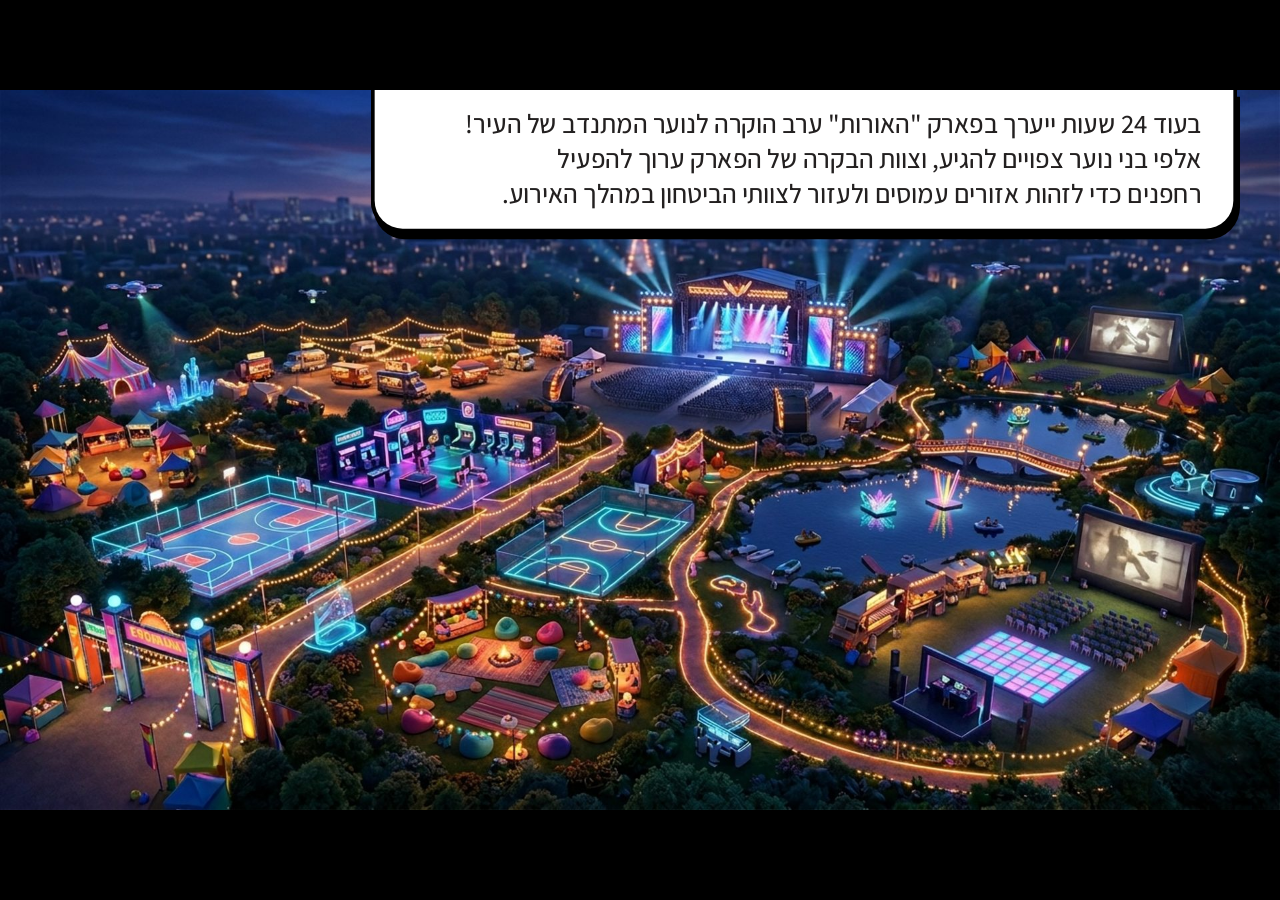
==== index.html @ cf097418 "SME round: white narration bubbles, answer toggle, partial feedback, screen 11 layout, videos, help " ====
<!DOCTYPE html>
<html lang="he" dir="rtl">
<head>
<meta charset="UTF-8">
<meta name="viewport" content="width=device-width, initial-scale=1.0">
<title>רחפנים בשירות הפארק</title>
<link rel="icon" href="data:,">
<link rel="stylesheet" href="styles.css">
<!-- Images used only as CSS backgrounds (buttons, panels) are not fetched
     until first painted. Preload the ones the first screens need here:
<link rel="preload" as="image" href="assets/images/ui-btn-next.png"> -->
</head>
<body>
<div id="app" role="main">

<!-- ===================================================================
     One <section> per screen, numbered 1..N with no gaps, written out in
     full here (the QA system counts the sections in this file).
     Attribute order matters to the translation tools: class first, then
     data-screen.
       data-sid    short ASCII name, stable when screens are renumbered
       data-type   opening | explain | video | tiles | hub | question | applet | finish
     Banner comment per screen: number, title, storyboard slides.
     =================================================================== -->

<!-- ================= SCREEN 1 — פתיחה: ערב הוקרה בפארק (שקף 2) ================= -->
<section class="screen active" data-screen="1" data-sid="intro" data-type="explain" data-arrow-delay="3" tabindex="-1">
  <img class="screen-bg" src="assets/images/intro-bg.jpg" alt="">
  <!-- The designer's lights layer, split by region (tools/split_intro_lights.py); each region has its own timing in styles.css. -->
  <img class="fx fx-lt fx-lt-sky" src="assets/images/intro-fx-sky.png" alt="">
  <img class="fx fx-lt fx-lt-stage" src="assets/images/intro-fx-stage.png" alt="">
  <img class="fx fx-lt fx-lt-screens" src="assets/images/intro-fx-screens.png" alt="">
  <img class="fx fx-lt fx-lt-cool" src="assets/images/intro-fx-cool.png" alt="">
  <img class="fx fx-lt fx-lt-pink" src="assets/images/intro-fx-pink.png" alt="">
  <img class="fx fx-lt fx-lt-warm1" src="assets/images/intro-fx-warm1.png" alt="">
  <img class="fx fx-lt fx-lt-warm2" src="assets/images/intro-fx-warm2.png" alt="">
  <img class="fx fx-lt fx-lt-warm3" src="assets/images/intro-fx-warm3.png" alt="">
  <div class="narration-banner"><p>בעוד 24 שעות ייערך בפארק "האורות" ערב הוקרה לנוער המתנדב של העיר!</p><p>אלפי בני נוער צפויים להגיע, וצוות הבקרה של הפארק ערוך להפעיל רחפנים כדי לזהות אזורים עמוסים ולעזור לצוותי הביטחון במהלך האירוע.</p></div>
  <button class="nav-btn nav-next hidden" type="button" aria-label="המשך"></button>
</section>

<!-- ================= SCREEN 2 — סרטון: טיסות מבחן (שקפים 3-8) ================= -->
<section class="screen" data-screen="2" data-sid="video-test" data-type="video" tabindex="-1">
  <div class="narration-banner"><p>לקראת פתיחת האירוע, ארז, מפיק האירוע, וליהי, קצינת הביטחון, בודקים כל רחפן בנפרד באמצעות סדרת טיסות מבחן.</p><p>אחר כך הם ישוו בין הרחפנים, כדי להתאים לכל מתחם בפארק את הרחפן המתאים לגודלו.</p></div>
  <img class="screen-bg" src="assets/images/video-test-poster.jpg" alt="">
  <div class="video-wrap">
    <video class="video-el" poster="assets/images/video-test-poster.jpg" playsinline preload="metadata" disablepictureinpicture controlslist="nodownload noremoteplayback nofullscreen noplaybackrate">
      <source src="assets/videos/video-test.mp4#t=0.001" type="video/mp4">
    </video>
    <!-- Captions: the producer's SRT (מקורות וידאו/RAHFAN_PARK_PART1_V2.srt), same text and times; the video is trimmed to end 1.6 s after the last line. -->
    <div class="vcap-src" data-clear-after="31.54" hidden>
      <span data-t="0.14" data-end="3.24">תגידי מה הסיכוי שהשנה נעבור את האירוע</span>
      <span data-t="3.24" data-end="5.6">בלי מיליון בדיקות לכל רחפן?</span>
      <span data-t="5.6" data-end="9.59">בערך כמו הסיכוי שנצא להפסקת קפה בזמן האירוע</span>
      <span data-t="9.59" data-end="12.48">הבנתי. אז בואי נתחיל מהראשון</span>
      <span data-t="12.48" data-end="15.14">מה אנחנו יודעים על הרחפן מדגם נץ?</span>
      <span data-t="15.14" data-end="17.36">הוצאנו אותו ל-5 טיסות מבחן</span>
      <span data-t="17.36" data-end="20.7">בכל טיסה בדקנו כמה תמונות הוא הספיק לצלם בזמן</span>
      <span data-t="20.7" data-end="24.34">הרחיפה שלו, בערך אותו זמן שידרש ממנו באירוע</span>
      <span data-t="24.34" data-end="26.78">מעולה. נתחיל לנתח את הנתונים</span>
      <span data-t="26.78" data-end="29.44">ובהמשך נשווה אותם לשאר הרחפנים כדי</span>
      <span data-t="29.44" data-end="31.54">להבין איפה כדאי לשבץ כל אחד</span>
    </div>
    <div class="video-caption hidden"><p></p></div>
    <button class="play-btn-big" type="button" aria-label="הפעלת הסרטון"></button>
  </div>
  <button class="nav-btn nav-prev" type="button" aria-label="חזרה"></button>
  <button class="nav-btn nav-next hidden" type="button" aria-label="המשך"></button>
</section>

<!-- ================= SCREEN 3 — שאלה 1: טווח וחציון, מיון והקלדה (שקפים 9-10) ================= -->
<section class="screen" data-screen="3" data-sid="q1" data-type="question" data-kind="input" data-weight="14.2857" data-step="1" tabindex="-1">
  <img class="screen-bg" src="assets/images/bg-question.jpg" alt="">
  <div class="q-overlay"></div>
  <div class="q-panel"></div>
  <button class="help-btn" type="button" data-popup="help-q1">עזרה</button>
  <div class="popup-src" id="help-q1" hidden>
    <p>לחישוב הטווח, חסרו את הנתון הקטן ביותר מהנתון הגדול ביותר, ואז חפשו את המספר שנמצא בדיוק באמצע, לקבלת החציון.</p>
  </div>
  <div class="q-card">
    <div class="applet-frame q-applet"><iframe src="assets/app/q1-sort.html?v=2" title="יישומון: סידור מספרי התמונות מהקטן לגדול" scrolling="no"></iframe></div>
    <div class="q-text">
      <p class="q-body">1. ליהי וארז רוצים לחשב את החציון ואת הטווח של התמונות, כדי להבין מהן היכולות של הרחפן מדגם "נץ".</p>
      <p class="q-body">ביומן הטיסות מופיע מספר התמונות שהוא צילם בכל טיסה.</p>
      <p class="q-instruction">גררו את הנתונים מהקטן לגדול, והקלידו את הטווח ואת החציון.</p>
      <p class="q-fill">הטווח של מספר התמונות: <span class="q-input" data-answer="30" data-match="value"><input class="q-in" inputmode="numeric" aria-label="הטווח של מספר התמונות"></span></p>
      <p class="q-fill">החציון של מספר התמונות: <span class="q-input" data-answer="125" data-match="value"><input class="q-in" inputmode="numeric" aria-label="החציון של מספר התמונות"></span></p>
    </div>
  </div>
  <button class="btn-check" type="button" disabled>צדקתי?</button>
  <div class="fb-src" hidden>
    <div data-fb="retry"><p class="fb-t">זו אינה התשובה, נסו שוב.</p><p>תוכלו ללחוץ על כפתור העזרה כדי לקבל רמז.</p></div>
    <div data-fb="correct"><p class="fb-t">צדקת!</p>
      <p>אחרי שנסדר את הנתונים מהקטן לגדול, נקבל את הסדרה:</p>
      <p>110, 120, 125, 130, 140.</p>
      <p>הטווח הוא ההפרש בין הנתון הגדול ביותר לנתון הקטן ביותר.</p>
      <p>לכן: <span class="eq">140 - 110 = 30</span></p>
      <p>החציון הוא הנתון שנמצא בדיוק באמצע הסדרה, ולכן הוא: 125.</p></div>
    <div data-fb="wrong2"><p class="fb-t">זו טעות</p>
      <p>אחרי שנסדר את הנתונים מהקטן לגדול, נקבל את הסדרה:</p>
      <p>110, 120, 125, 130, 140.</p>
      <p>הטווח הוא ההפרש בין הנתון הגדול ביותר לנתון הקטן ביותר.</p>
      <p>לכן: <span class="eq">140 - 110 = 30</span></p>
      <p>החציון הוא הנתון שנמצא בדיוק באמצע הסדרה, ולכן הוא: 125.</p></div>
    <div data-fb="partial"><p class="fb-t">נכון חלקית</p>
      <p>אחרי שנסדר את הנתונים מהקטן לגדול, נקבל את הסדרה:</p>
      <p>110, 120, 125, 130, 140.</p>
      <p>הטווח הוא ההפרש בין הנתון הגדול ביותר לנתון הקטן ביותר.</p>
      <p>לכן: <span class="eq">140 - 110 = 30</span></p>
      <p>החציון הוא הנתון שנמצא בדיוק באמצע הסדרה, ולכן הוא: 125.</p></div>
  </div>
  <button class="nav-btn nav-prev" type="button" aria-label="חזרה"></button>
  <button class="nav-btn nav-next hidden" type="button" aria-label="המשך"></button>
</section>

<!-- ================= SCREEN 4 — סרטון: טעות בהקלדה (שקפים 11-14) ================= -->
<section class="screen" data-screen="4" data-sid="video-typo" data-type="video" tabindex="-1">
  <img class="screen-bg" src="assets/images/video-typo-poster.jpg" alt="">
  <div class="video-wrap">
    <video class="video-el" poster="assets/images/video-typo-poster.jpg" playsinline preload="metadata" disablepictureinpicture controlslist="nodownload noremoteplayback nofullscreen noplaybackrate">
      <source src="assets/videos/video-typo.mp4#t=0.001" type="video/mp4">
    </video>
    <!-- Captions: the producer's SRT (מקורות וידאו/RAHFAN_PARK_PART2_V2.srt), same text and times; the video is trimmed to end 1.6 s after the last line. -->
    <div class="vcap-src" data-clear-after="22.55" hidden>
      <span data-t="1.58" data-end="3.52">אופס</span>
      <span data-t="5.35" data-end="6.09">מה קרה?</span>
      <span data-t="6.09" data-end="8.45">עברתי שוב על היומן של טיסות המבחן</span>
      <span data-t="8.45" data-end="9.99">וגיליתי טעות בהקלדה</span>
      <span data-t="9.99" data-end="12.85">בטיסה אחת נרשמו 120 תמונות</span>
      <span data-t="12.85" data-end="16.79">אבל בפועל הרחפן צילם 145 תמונות</span>
      <span data-t="16.79" data-end="18.41">זה דווקא נתון משמח</span>
      <span data-t="18.41" data-end="20.51">אבל כדי לקבל החלטות נכונות</span>
      <span data-t="20.51" data-end="22.55">חייבים לעבוד עם נתונים מדויקים</span>
    </div>
    <div class="video-caption hidden"><p></p></div>
    <button class="play-btn-big" type="button" aria-label="הפעלת הסרטון"></button>
  </div>
  <button class="nav-btn nav-prev" type="button" aria-label="חזרה"></button>
  <button class="nav-btn nav-next hidden" type="button" aria-label="המשך"></button>
</section>

<!-- ================= SCREEN 5 — שאלה 2: האם סדר הנתונים השתנה (שקפים 15-16) ================= -->
<section class="screen" data-screen="5" data-sid="q2" data-type="question" data-kind="single" data-weight="14.2857" data-step="2" tabindex="-1">
  <img class="screen-bg" src="assets/images/bg-question.jpg" alt="">
  <div class="q-overlay"></div>
  <div class="q-panel"></div>
  <button class="help-btn" type="button" data-popup="help-q2">עזרה</button>
  <div class="popup-src" id="help-q2" hidden>
    <p>האם החלפת 120 ב-145 משנה את סדר הנתונים?</p>
  </div>
  <div class="q-card">
    <img class="q-figure" src="assets/images/q2-log.png" alt="יומן הטיסות לאחר התיקון: הנתון 120 סומן כטעות והוחלף ב-145. שאר הנתונים: 110, 125, 130, 140.">
    <div class="q-text">
      <p class="q-body">2. אחרי שהטעות תוקנה, ליהי וארז הגיעו להשערה:</p>
      <p class="q-body">"תיקון מספר התמונות מ-120 ל-145 אמנם הגדיל את ממוצע התמונות שהרחפן צילם, אבל הוא כנראה לא השפיע על החציון, כי זה בסך הכול שינוי של נתון אחד מתוך חמישה".</p>
      <p class="q-instruction">איזו מהטענות הבאות היא הנכונה ביותר?</p>
      <div class="q-answers" role="radiogroup" aria-label="אפשרויות תשובה">
        <div class="q-opt" data-id="1" role="radio" tabindex="0" aria-checked="false"><span class="q-mark"></span>הם צודקים - מספר הטיסות אי-זוגי (5), ולכן הנתון האמצעי נשאר באותו מיקום.</div>
        <div class="q-opt" data-id="2" role="radio" tabindex="0" aria-checked="false"><span class="q-mark"></span>הם טועים - שינוי של נתון אחד תמיד משנה את החציון.</div>
        <div class="q-opt" data-id="3" data-correct role="radio" tabindex="0" aria-checked="false"><span class="q-mark"></span>הם טועים – התיקון ל-145 שינה את סדר הנתונים, ולכן החציון השתנה מ-125 ל-130.</div>
        <div class="q-opt" data-id="4" role="radio" tabindex="0" aria-checked="false"><span class="q-mark"></span>הם צודקים - גם 120 וגם 145 גדולים מ-110, ולכן סדר הנתונים לא השתנה.</div>
      </div>
    </div>
  </div>
  <button class="btn-check" type="button" disabled>צדקתי?</button>
  <div class="fb-src" hidden>
    <div data-fb="retry"><p class="fb-t">זו אינה התשובה, נסו שוב.</p><p>תוכלו ללחוץ על כפתור העזרה כדי לקבל רמז.</p></div>
    <div data-fb="correct"><p class="fb-t">צדקת!</p>
      <p>החציון נקבע לפי סדר הנתונים.</p>
      <p>כלומר, כשהנתון 120 תוקן ל-145, סדר המספרים השתנה, ולכן גם החציון השתנה מ-125 ל-130.</p></div>
    <div data-fb="wrong2"><p class="fb-t">זו טעות</p>
      <p>החציון נקבע לפי סדר הנתונים.</p>
      <p>כלומר, כשהנתון 120 תוקן ל-145, סדר המספרים השתנה, ולכן גם החציון השתנה מ-125 ל-130.</p></div>
  </div>
  <button class="nav-btn nav-prev" type="button" aria-label="חזרה"></button>
  <button class="nav-btn nav-next hidden" type="button" aria-label="המשך"></button>
</section>

<!-- ================= SCREEN 6 — שאלה 3: ממוצע וחציון שווים (שקפים 17-18) ================= -->
<section class="screen" data-screen="6" data-sid="q3" data-type="question" data-kind="single" data-weight="14.2857" data-step="3" tabindex="-1">
  <img class="screen-bg" src="assets/images/bg-question.jpg" alt="">
  <div class="q-overlay"></div>
  <div class="q-panel"></div>
  <button class="help-btn" type="button" data-popup="help-q3">עזרה</button>
  <div class="popup-src" id="help-q3" hidden>
    <p>מהו המספר שנמצא באמצע הסדרה? ומה מתקבל כשנחלק את סכום כל הנתונים ב-5?</p>
  </div>
  <div class="q-card">
    <div class="applet-frame q-applet"><iframe src="assets/app/q3-sort.html?v=2" title="יישומון: סידור מספרי התמונות מהקטן לגדול, אחרי התיקון" scrolling="no"></iframe></div>
    <div class="q-text">
      <p class="q-body">3. ארז העלה מחשבה מעניינת:</p>
      <p class="q-body">"נראה לי שבסדרת הנתונים המתוקנת, הממוצע והחציון שווים זה לזה!".</p>
      <p class="q-instruction">תיקון הטעות שינה את הנתונים.</p>
      <p class="q-instruction">סדרו אותם מחדש ביומן הטיסות, ואז קבעו האם הטענה נכונה.</p>
      <div class="q-answers" role="radiogroup" aria-label="אפשרויות תשובה">
        <div class="q-opt" data-id="1" data-correct role="radio" tabindex="0" aria-checked="false"><span class="q-mark"></span>נכונה</div>
        <div class="q-opt" data-id="2" role="radio" tabindex="0" aria-checked="false"><span class="q-mark"></span>לא נכונה</div>
        <div class="q-opt" data-id="3" role="radio" tabindex="0" aria-checked="false"><span class="q-mark"></span>לא ניתן לדעת</div>
      </div>
    </div>
  </div>
  <button class="btn-check" type="button" disabled>צדקתי?</button>
  <div class="fb-src" hidden>
    <div data-fb="retry"><p class="fb-t">זו אינה התשובה, נסו שוב.</p><p>תוכלו ללחוץ על כפתור העזרה כדי לקבל רמז.</p></div>
    <div data-fb="correct"><p class="fb-t">צדקת!</p>
      <p>סדרת הנתונים המתוקנת היא:</p>
      <p>110, 125, 130, 140, 145.</p>
      <p>לכן החציון הוא 130, וגם הממוצע הוא 130:</p>
      <p class="eq-line"><span class="eq">110 + 125 + 130 + 140 + 145 = 650</span></p>
      <p class="eq-line"><span class="eq">650 ÷ 5 = 130</span></p>
      <p>במקרה הזה שני המדדים שווים, ולכן ארז צודק.</p></div>
    <div data-fb="wrong2"><p class="fb-t">זו טעות</p>
      <p>סדרת הנתונים המתוקנת היא:</p>
      <p>110, 125, 130, 140, 145.</p>
      <p>לכן החציון הוא 130, וגם הממוצע הוא 130:</p>
      <p class="eq-line"><span class="eq">110 + 125 + 130 + 140 + 145 = 650</span></p>
      <p class="eq-line"><span class="eq">650 ÷ 5 = 130</span></p>
      <p>במקרה הזה שני המדדים שווים, ולכן ארז צודק.</p></div>
  </div>
  <button class="nav-btn nav-prev" type="button" aria-label="חזרה"></button>
  <button class="nav-btn nav-next hidden" type="button" aria-label="המשך"></button>
</section>

<!-- ================= SCREEN 7 — טיסת מבחן נוספת (שקף 19) ================= -->
<section class="screen" data-screen="7" data-sid="next-test" data-type="explain" tabindex="-1">
  <img class="screen-bg" src="assets/images/next-test-bg.jpg" alt="">
  <div class="narration-banner"><p>המתחם הגדול ביותר בפארק דורש ביצועים גבוהים במיוחד.</p><p>לכן ארז וליהי החליטו לערוך ל"נץ" טיסת מבחן נוספת ולבדוק אם יוכל לעמוד במשימה.</p></div>
  <button class="nav-btn nav-prev" type="button" aria-label="חזרה"></button>
  <button class="nav-btn nav-next hidden" type="button" aria-label="המשך"></button>
</section>

<!-- ================= SCREEN 8 — שאלה 4: הוספת נתון השווה לממוצע (שקפים 20-21) ================= -->
<section class="screen" data-screen="8" data-sid="q4" data-type="question" data-kind="single" data-weight="14.2857" data-step="4" tabindex="-1">
  <img class="screen-bg" src="assets/images/bg-question.jpg" alt="">
  <div class="q-overlay"></div>
  <div class="q-panel"></div>
  <button class="help-btn" type="button" data-popup="help-q4">עזרה</button>
  <div class="popup-src" id="help-q4" hidden>
    <p>האם הוספת מספר ששווה בדיוק לממוצע יכולה למשוך את הממוצע למעלה או למטה?</p>
  </div>
  <div class="q-card">
    <img class="q-figure" src="assets/images/q4-lihi.png" alt="">
    <div class="q-text">
      <p class="q-body">4. בחמש טיסות המבחן, הרחפן מדגם "נץ" צילם 110, 125, 130, 140 ו-145 תמונות, והממוצע שלהן הוא 130.</p>
      <p class="q-body">ליהי חשבה לעצמה:</p>
      <p class="q-body">"אם בטיסת המבחן השישית מספר התמונות יהיה זהה לממוצע, אז הממוצע של מספר התמונות ב-6 הטיסות ישתנה."</p>
      <p class="q-instruction">האם המחשבה של ליהי נכונה או לא נכונה?</p>
      <div class="q-answers" role="radiogroup" aria-label="אפשרויות תשובה">
        <div class="q-opt" data-id="1" role="radio" tabindex="0" aria-checked="false"><span class="q-mark"></span>נכונה</div>
        <div class="q-opt" data-id="2" data-correct role="radio" tabindex="0" aria-checked="false"><span class="q-mark"></span>לא נכונה</div>
        <div class="q-opt" data-id="3" role="radio" tabindex="0" aria-checked="false"><span class="q-mark"></span>לא ניתן לדעת</div>
      </div>
    </div>
  </div>
  <button class="btn-check" type="button" disabled>צדקתי?</button>
  <div class="fb-src" hidden>
    <div data-fb="retry"><p class="fb-t">זו אינה התשובה, נסו שוב.</p><p>תוכלו ללחוץ על כפתור העזרה כדי לקבל רמז.</p></div>
    <div data-fb="correct"><p class="fb-t">צדקת!</p>
      <p>הוספת נתון ששווה לממוצע לא משנה את הממוצע.</p>
      <p>לכן ליהי טועה.</p></div>
    <div data-fb="wrong2"><p class="fb-t">זו טעות</p>
      <p>הוספת נתון ששווה לממוצע לא משנה את הממוצע.</p>
      <p>לכן ליהי טועה.</p></div>
  </div>
  <button class="nav-btn nav-prev" type="button" aria-label="חזרה"></button>
  <button class="nav-btn nav-next hidden" type="button" aria-label="המשך"></button>
</section>

<!-- ================= SCREEN 9 — שאלה 5: חישוב הנתון החסר (שקפים 22-23) ================= -->
<section class="screen" data-screen="9" data-sid="q5" data-type="question" data-kind="input" data-weight="14.2857" data-step="5" tabindex="-1">
  <img class="screen-bg" src="assets/images/bg-question.jpg" alt="">
  <div class="q-overlay"></div>
  <div class="q-panel"></div>
  <button class="help-btn" type="button" data-popup="help-q5">עזרה</button>
  <div class="popup-src" id="help-q5" hidden>
    <p>התחילו בחישוב מספר התמונות הכולל של 6 הטיסות <span class="eq">(132 ⋅ 6)</span>, ולאחר מכן חשבו כמה תמונות צולמו ב-5 הטיסות הראשונות.</p>
  </div>
  <div class="q-card">
    <img class="q-figure" src="assets/images/q5-drone.png" alt="">
    <div class="q-text">
      <p class="q-body">5. ארז וליהי קבעו שכדי לעמוד במשימה, הממוצע של 6 טיסות המבחן של הרחפן צריך להיות 132 תמונות.</p>
      <p class="q-body">ב-5 טיסות המבחן הראשונות הרחפן צילם 110, 125, 130, 140 ו-145 תמונות.</p>
      <p class="q-instruction">הקלידו כמה תמונות הרחפן צריך לצלם בטיסת המבחן השישית:</p>
      <p class="q-fill"><span class="q-input" data-answer="142" data-match="value"><input class="q-in" inputmode="numeric" aria-label="מספר התמונות בטיסת המבחן השישית"></span> תמונות.</p>
    </div>
  </div>
  <button class="btn-check" type="button" disabled>צדקתי?</button>
  <div class="fb-src" hidden>
    <div data-fb="retry"><p class="fb-t">זו אינה התשובה, נסו שוב.</p><p>תוכלו ללחוץ על כפתור העזרה כדי לקבל רמז.</p></div>
    <div data-fb="correct"><p class="fb-t">צדקת!</p>
      <p>ב-5 הטיסות הראשונות צולמו 650 תמונות.</p>
      <p>נסמן ב-x את מספר התמונות בטיסה השישית, ונקבל:</p>
      <p class="eq-line"><span class="eq"><span class="frac"><span>650+x</span><span>6</span></span> = 132 / ·6</span></p>
      <p class="eq-line"><span class="eq">650 + x = 792 / -650</span></p>
      <p class="eq-line"><span class="eq">x = 142</span></p>
      <p>כלומר, בטיסה השישית הרחפן צריך לצלם 142 תמונות.</p></div>
    <div data-fb="wrong2"><p class="fb-t">זו טעות</p>
      <p>ב-5 הטיסות הראשונות צולמו 650 תמונות.</p>
      <p>נסמן ב-x את מספר התמונות בטיסה השישית, ונקבל:</p>
      <p class="eq-line"><span class="eq"><span class="frac"><span>650+x</span><span>6</span></span> = 132 / ·6</span></p>
      <p class="eq-line"><span class="eq">650 + x = 792 / -650</span></p>
      <p class="eq-line"><span class="eq">x = 142</span></p>
      <p>כלומר, בטיסה השישית הרחפן צריך לצלם 142 תמונות.</p></div>
  </div>
  <button class="nav-btn nav-prev" type="button" aria-label="חזרה"></button>
  <button class="nav-btn nav-next hidden" type="button" aria-label="המשך"></button>
</section>

<!-- ================= SCREEN 10 — תוצאת טיסת המבחן השישית (שקף 24) ================= -->
<section class="screen" data-screen="10" data-sid="test-six" data-type="explain" tabindex="-1">
  <img class="screen-bg" src="assets/images/test-six-bg.jpg" alt="">
  <div class="fx fx-viewclip" aria-hidden="true">
    <!-- the drone's camera view: a generated, seamlessly looping, silent clip (tools/make_loop_clip.py); plays on entry (HOOKS['test-six']) -->
    <video class="fx fx-view" muted loop playsinline preload="auto" disablepictureinpicture poster="assets/images/test-six-clip-poster.jpg" src="assets/videos/test-six-drone.mp4"></video>
  </div>
  <img class="fx fx-hud" src="assets/images/test-six-hud.png" alt="">
  <div class="narration-banner"><p>ארז וליהי השלימו את טיסת המבחן השישית של הרחפן מדגם "נץ".</p><p>אבל בטיסה הזו הוא צילם רק 130 תמונות.</p><p>כלומר, הוא לא עמד במשימה של צילום 142 התמונות הנדרשות לממוצע.</p></div>
  <button class="nav-btn nav-prev" type="button" aria-label="חזרה"></button>
  <button class="nav-btn nav-next hidden" type="button" aria-label="המשך"></button>
</section>

<!-- ================= SCREEN 11 — שאלה 6: השפעת טיסה שביעית על המדדים (שקפים 25-26) ================= -->
<section class="screen" data-screen="11" data-sid="q6" data-type="question" data-kind="dnd" data-weight="14.2857" data-step="6" data-dnd-final="compare" data-dnd-stack tabindex="-1">
  <img class="screen-bg" src="assets/images/bg-question.jpg" alt="">
  <div class="q-overlay"></div>
  <div class="q-panel"></div>
  <button class="help-btn" type="button" data-popup="help-q6">עזרה</button>
  <div class="popup-src" id="help-q6" hidden>
    <p>איזה מדד מושפע מהגודל של כל מספר בסדרה?</p>
  </div>
  <div class="q-card">
    <div class="q-text">
      <p class="q-body">6. ארז וליהי החליטו לשדרג את הרחפן בסוללה חדשה, בתקווה שישפר את הביצועים שלו.</p>
      <p class="q-body">כדי לבדוק את השדרוג, הם ביצעו טיסת מבחן שביעית.</p>
      <p class="q-body">במהלך הטיסה התרחשה תקלה, והרחפן צילם פחות מ 15 תמונות!</p>
      <p class="q-body">נזכיר שב-6 הטיסות הקודמות הרחפן צילם 110, 125, 130, 130, 140 ו-145 תמונות.</p>
      <p class="q-instruction">עזרו לארז וליהי להבין את השפעת הטיסה השביעית על המדדים.</p>
      <p class="q-instruction">גררו לכל מדד את התיאור המתאים:</p>
    </div>
    <div class="q-rows">
      <p class="metric-row">השכיח <span class="dnd-slot" data-accept="eq1 eq2 eq3 eq4" role="button" tabindex="0" aria-label="השכיח"></span></p>
      <p class="metric-row">הממוצע <span class="dnd-slot" data-accept="dn1 dn2 dn3 dn4" role="button" tabindex="0" aria-label="הממוצע"></span></p>
      <p class="metric-row">החציון <span class="dnd-slot" data-accept="eq1 eq2 eq3 eq4" role="button" tabindex="0" aria-label="החציון"></span></p>
      <p class="metric-row">הטווח <span class="dnd-slot" data-accept="up1 up2 up3 up4" role="button" tabindex="0" aria-label="הטווח"></span></p>
    </div>
    <!-- An endless stack of each card (storyboard note, slide 25): four copies of each, so any card can go to any row. -->
    <div class="dnd-bank" aria-label="כרטיסיות">
      <button class="dnd-chip" type="button" data-chip="up1" data-order="1">גדל</button>
      <button class="dnd-chip" type="button" data-chip="up2" data-order="2">גדל</button>
      <button class="dnd-chip" type="button" data-chip="up3" data-order="3">גדל</button>
      <button class="dnd-chip" type="button" data-chip="up4" data-order="4">גדל</button>
      <button class="dnd-chip" type="button" data-chip="dn1" data-order="5">קטן</button>
      <button class="dnd-chip" type="button" data-chip="dn2" data-order="6">קטן</button>
      <button class="dnd-chip" type="button" data-chip="dn3" data-order="7">קטן</button>
      <button class="dnd-chip" type="button" data-chip="dn4" data-order="8">קטן</button>
      <button class="dnd-chip" type="button" data-chip="eq1" data-order="9">נשאר ללא שינוי</button>
      <button class="dnd-chip" type="button" data-chip="eq2" data-order="10">נשאר ללא שינוי</button>
      <button class="dnd-chip" type="button" data-chip="eq3" data-order="11">נשאר ללא שינוי</button>
      <button class="dnd-chip" type="button" data-chip="eq4" data-order="12">נשאר ללא שינוי</button>
    </div>
  </div>
  <button class="btn-check" type="button" disabled>צדקתי?</button>
  <div class="fb-src" hidden>
    <div data-fb="retry"><p class="fb-t">זו אינה התשובה, נסו שוב.</p><p>תוכלו ללחוץ על כפתור העזרה כדי לקבל רמז.</p></div>
    <div data-fb="correct"><p class="fb-t">צדקת!</p>
      <p>הטיסה השביעית השפיעה על המדדים באופן שונה:</p>
      <p>השכיח נשאר ללא שינוי: 130 הוא עדיין מספר התמונות שמופיע הכי הרבה פעמים.</p>
      <p>הממוצע קטן: מספר התמונות הנמוך בטיסה השביעית הוריד את הממוצע.</p>
      <p>החציון נשאר ללא שינוי: לאחר סידור הנתונים מהקטן לגדול, הערך האמצעי עדיין 130.</p>
      <p>הטווח גדל: ההפרש בין מספר התמונות הגדול ביותר לקטן ביותר גדל.</p></div>
    <div data-fb="wrong2"><p class="fb-t">זו טעות</p>
      <p>הטיסה השביעית השפיעה על המדדים באופן שונה:</p>
      <p>השכיח נשאר ללא שינוי: 130 הוא עדיין מספר התמונות שמופיע הכי הרבה פעמים.</p>
      <p>הממוצע קטן: מספר התמונות הנמוך בטיסה השביעית הוריד את הממוצע.</p>
      <p>החציון נשאר ללא שינוי: לאחר סידור הנתונים מהקטן לגדול, הערך האמצעי עדיין 130.</p>
      <p>הטווח גדל: ההפרש בין מספר התמונות הגדול ביותר לקטן ביותר גדל.</p></div>
    <div data-fb="partial"><p class="fb-t">נכון חלקית</p>
      <p>הטיסה השביעית השפיעה על המדדים באופן שונה:</p>
      <p>השכיח נשאר ללא שינוי: 130 הוא עדיין מספר התמונות שמופיע הכי הרבה פעמים.</p>
      <p>הממוצע קטן: מספר התמונות הנמוך בטיסה השביעית הוריד את הממוצע.</p>
      <p>החציון נשאר ללא שינוי: לאחר סידור הנתונים מהקטן לגדול, הערך האמצעי עדיין 130.</p>
      <p>הטווח גדל: ההפרש בין מספר התמונות הגדול ביותר לקטן ביותר גדל.</p></div>
  </div>
  <button class="nav-btn nav-prev" type="button" aria-label="חזרה"></button>
  <button class="nav-btn nav-next hidden" type="button" aria-label="המשך"></button>
</section>

<!-- ================= SCREEN 12 — הרחפן שובץ: מתחמי הפארק (שקף 27) ================= -->
<section class="screen" data-screen="12" data-sid="park-lights" data-type="explain" tabindex="-1">
  <img class="screen-bg" src="assets/images/park-lights-bg.jpg" alt="">
  <div class="fx fx-lightsclip" aria-hidden="true">
    <video class="fx fx-lightsvid" muted loop playsinline preload="auto" disablepictureinpicture poster="assets/images/park-lights-clip-poster.jpg" src="assets/videos/park-lights.mp4"></video>
  </div>
  <img class="fx fx-erez" src="assets/images/park-lights-erez.png" alt="">
  <img class="fx fx-lihi" src="assets/images/park-lights-lihi.png" alt="">
  <div class="narration-banner"><p>התקלה ברחפן מדגם "נץ" תוקנה.</p><p>הוא השלים בהצלחה את סדרת טיסות המבחן ושובץ למתחם המתאים לו בפארק.</p><p>גם שאר דגמי הרחפנים עברו סדרת טיסות מבחן, ועכשיו הגיע הזמן לשבץ אותם במתחמי הפארק.</p></div>
  <button class="nav-btn nav-prev" type="button" aria-label="חזרה"></button>
  <button class="nav-btn nav-next hidden" type="button" aria-label="המשך"></button>
</section>

<!-- ================= SCREEN 13 — מרכז הבקרה (שקף 28) ================= -->
<section class="screen" data-screen="13" data-sid="control-center" data-type="applet" data-arrow-trigger="done" tabindex="-1">
  <img class="screen-bg" src="assets/images/control-center-bg.jpg" alt="">
  <div class="narration-banner"><p>לחצו על מסך המחשב, קחו שליטה על מרכז הבקרה ועזרו לארז וליהי להשלים את המשימה.</p></div>
  <!-- A click on the monitor grows it to full screen (HOOKS['control-center']); the arrow waits for APPLET_DONE from the applet (slide 28 notes). -->
  <div class="applet-frame monitor-frame"><iframe src="assets/app/control-center.html?v=3" title="יישומון: מרכז הבקרה של הפארק"></iframe><button class="monitor-open" type="button" aria-label="לחצו כדי להגדיל את מסך מרכז הבקרה"></button></div>
  <button class="nav-btn nav-prev" type="button" aria-label="חזרה"></button>
  <button class="nav-btn nav-next hidden" type="button" aria-label="המשך"></button>
</section>

<!-- ================= SCREEN 14 — ערב ההוקרה: הפוסט (שקף 29) ================= -->
<section class="screen" data-screen="14" data-sid="party" data-type="explain" tabindex="-1">
  <img class="screen-bg" src="assets/images/party-bg.jpg" alt="">
  <video class="party-video" muted playsinline preload="auto" disablepictureinpicture aria-hidden="true" src="assets/videos/party-huddle.mp4"></video>
  <p class="sr-only">אנימציה: בני הנוער המתנדבים נכנסים אל הכיכר מכיוונים שונים ומתקבצים יחד לתמונה קבוצתית, צוחקים ומתקרבים זה לזה. נשמעים הבזק וצליל של מצלמה, והם קופאים במקומם. מוזיקת מסיבה עמומה מתנגנת ברקע. אחר כך עולה טלפון, והתמונה מופיעה בתוך פוסט של ארז ברשת חברתית, ומספר הלייקים עולה במהירות עד 128.</p>
  <div class="narration-banner"><p>ערב ההוקרה היה מ-ד-ה-י-ם, ובני הנוער המתנדבים נהנו מאוד!</p><p>בזכות העזרה שלכם, הרחפנים שובצו בהצלחה והאירוע התנהל בצורה חלקה ובטוחה.</p></div>
  <div class="phone">
    <img class="phone-screen" src="assets/images/party-phone-screen.png" alt="">
    <img class="phone-avatar" src="assets/images/party-avatar.png" alt="">
    <p class="post-name">ארז – מפיק אירועים</p>
    <p class="post-time">לפני 20 דקות</p>
    <div class="post-msg">
      <p>איזה ערב היה לנו!!! 🎉</p>
      <p>תודה לכל בני הנוער המתנדבים שמילאו את הפארק בחיוכים ובאנרגיות! ✨</p>
    </div>
    <img class="post-photo" src="assets/images/party-post.png" alt="">
    <p class="post-likes"><span class="likes-n">128</span> <span class="react">❤️ 👍</span></p>
    <img class="phone-body" src="assets/images/party-phone.png" alt="">
  </div>
  <div class="snap"></div>
  <div class="flash"></div>
  <button class="sound-btn" type="button" aria-label="השתקת הצליל"></button>
  <button class="nav-btn nav-prev" type="button" aria-label="חזרה"></button>
  <button class="nav-btn nav-next hidden" type="button" aria-label="המשך"></button>
</section>

<!-- ================= SCREEN 15 — שאלה 7: דרישת מנהל הפארק (שקפים 30-31) ================= -->
<section class="screen" data-screen="15" data-sid="q7" data-type="question" data-kind="single" data-weight="14.2857" data-step="7" tabindex="-1">
  <img class="screen-bg" src="assets/images/bg-question.jpg" alt="">
  <div class="q-overlay"></div>
  <div class="q-panel"></div>
  <button class="help-btn" type="button" data-popup="help-q7">עזרה</button>
  <div class="popup-src" id="help-q7" hidden>
    <p>חשבו איזה מדד סטטיסטי מחלק את הנתונים בדיוק לשני חצאים, כך שנוכל לדעת בוודאות מה קורה <span class="nb">ב-<span class="ltr">50%</span></span> "העליונים" של הטיסות?</p>
    <p>האם זה הממוצע, הטווח או החציון?</p>
  </div>
  <div class="q-card">
    <div class="q-text">
      <p class="q-body">7. הביצועים של הרחפן מדגם "נץ" הרשימו גם מנהלי פארקים אחרים.</p>
      <p class="q-body">מנהל הפארק בעיר שלכם ביקש לבדוק את נתוני טיסות המבחן של הרחפן "נץ", ואמר:</p>
      <p class="q-body">"אני מוכן לרכוש את הרחפן רק אם <strong>ברוב מוחלט</strong> של הטיסות (יותר <span class="nb">מ-<span class="ltr">50%</span></span>) הוא צילם <strong>לפחות 125 תמונות ."</strong></p>
      <p class="q-instruction">נזכיר שב-6 טיסות המבחן צילם הרחפן "נץ" 145, 110, 125, 130, 130, 140 תמונות.</p>
      <p class="q-instruction">איזה מההיגדים הוא הנכון ביותר?</p>
      <div class="q-answers" role="radiogroup" aria-label="אפשרויות תשובה">
        <div class="q-opt" data-id="1" role="radio" tabindex="0" aria-checked="false"><span class="q-mark"></span>הדרישה מתקיימת - הממוצע הוא 130, וזה מוכיח שברוב הטיסות צולמו יותר מ-125 תמונות.</div>
        <div class="q-opt" data-id="2" data-correct role="radio" tabindex="0" aria-checked="false"><span class="q-mark"></span>הדרישה מתקיימת - החציון הוא 130, כך שלפחות בחצי מהטיסות צולמו 130 תמונות ומעלה.</div>
        <div class="q-opt" data-id="3" role="radio" tabindex="0" aria-checked="false"><span class="q-mark"></span>הדרישה אינה מתקיימת - ישנה טיסה שבה צולמו רק 110 תמונות.</div>
        <div class="q-opt" data-id="4" role="radio" tabindex="0" aria-checked="false"><span class="q-mark"></span>הדרישה אינה מתקיימת - הטווח של הנתונים הוא 35, וזה אומר שיש פער גדול מדי בביצועי הסוללה מכדי להבטיח יציבות.</div>
      </div>
    </div>
  </div>
  <button class="btn-check" type="button" disabled>צדקתי?</button>
  <div class="fb-src" hidden>
    <div data-fb="retry"><p class="fb-t">זו אינה התשובה, נסו שוב.</p><p>תוכלו ללחוץ על כפתור העזרה כדי לקבל רמז.</p></div>
    <div data-fb="correct"><p class="fb-t">צדקת!</p>
      <p>החציון הוא 130, ולכן לפחות במחצית מהטיסות צולמו 130 תמונות ומעלה.</p>
      <p>מכיוון ש-130 גדול מ-125, דרישת מנהל הפארק מתקיימת.</p>
      <p><span class="bulb">💡</span>נקודה למחשבה:</p>
      <p>הנימוק הראשון מבלבל!</p>
      <p>הממוצע יכול להיות מושפע מטיסה אחת יוצאת דופן.</p>
      <p>כשבודקים מה קרה אצל <strong>רוב הטיסות,</strong> אז <strong>החציון</strong> הוא המדד האמין יותר.</p></div>
    <div data-fb="wrong2"><p class="fb-t">זו טעות</p>
      <p>החציון הוא 130, ולכן לפחות במחצית מהטיסות צולמו 130 תמונות ומעלה.</p>
      <p>מכיוון ש-130 גדול מ-125, דרישת מנהל הפארק מתקיימת.</p>
      <p><span class="bulb">💡</span>נקודה למחשבה:</p>
      <p>הנימוק הראשון מבלבל!</p>
      <p>הממוצע יכול להיות מושפע מטיסה אחת יוצאת דופן.</p>
      <p>כשבודקים מה קרה אצל <strong>רוב הטיסות,</strong> אז <strong>החציון</strong> הוא המדד האמין יותר.</p></div>
  </div>
  <button class="nav-btn nav-prev" type="button" aria-label="חזרה"></button>
  <button class="nav-btn nav-next hidden" type="button" aria-label="המשך"></button>
</section>

<!-- ================= SCREEN 16 — סיום: פסטיבל משפחות (שקפים 32-33) ================= -->
<section class="screen" data-screen="16" data-sid="finish" data-type="finish" tabindex="-1">
  <img class="screen-bg" src="assets/images/finish-bg.jpg" alt="">
  <img class="fx fx-drone" src="assets/images/finish-drone.png" alt="">
  <p class="sr-only">אנימציה: רחפן מרחף מעל פסטיבל משפחות בפארק, ברקע נשמעים קולות ההופעה והקהל, ומעליהם נשמע קול הרחפן.</p>
  <div class="narration-banner"><p>אחרי שהרחפן מדגם "נץ" הוכיח את עצמו בטיסות המבחן, הוא כבר יצא למשימה הבאה!</p><p>הפעם הוא מרחף מעל פסטיבל משפחות, ועוזר לשמור על בטיחות המשתתפים.</p></div>
  <button class="help-btn finish-btn" type="button" data-popup="final-grade">סיימתי</button>
  <div class="popup-src popup-final" id="final-grade" data-close-action="finish" hidden>
    <p><strong>כל הכבוד, המשימה הושלמה!</strong></p>
    <p>הציון שלך הוא <span data-final-grade>__</span>.</p>
    <p>יש לסגור את המשימה בלחיצה על X.</p>
  </div>
  <button class="sound-btn" type="button" aria-label="השתקת הצליל"></button>
  <button class="nav-btn nav-prev" type="button" aria-label="חזרה"></button>
</section>

<!-- ================= Global elements (outside every screen) ================= -->
<div id="q-stepper" class="q-stepper" aria-hidden="true"></div>

<div id="feedback-popup" role="alertdialog" aria-labelledby="fb-title" tabindex="-1">
  <button class="fb-close" type="button" aria-label="סגירה"></button>
  <div class="fb-title-row"><span class="fb-icon" aria-hidden="true"></span><div class="fb-title" id="fb-title"></div></div>
  <div class="fb-body" id="fb-body"></div>
  <button class="fb-mine" id="fb-mine" type="button" aria-pressed="false" hidden>התשובה שלי</button>
</div>

<!-- The end of the lomda: the finish popup's X (or Escape) shows this dark screen, which sends the learner back to the
     Moodle (script.js: showReturnScreen). The wording is the approved house text; "העמוד הבא" must be the label of the
     Moodle quiz's next-page button. -->
<div id="final-return" role="dialog" aria-modal="true" aria-labelledby="final-return-text" tabindex="-1" hidden>
  <p id="final-return-text">כעת חזרו אל המודל,<br>לחצו על הכפתור "העמוד הבא"<br>וענו על השאלות.</p>
</div>

<div id="img-zoom-modal" role="dialog" aria-modal="true" aria-label="תצוגה מוגדלת" tabindex="-1">
  <div class="img-zoom-panel">
    <button class="img-zoom-close" type="button" data-zoom-close aria-label="סגירה">✕</button>
    <div id="img-zoom-body"></div>
  </div>
</div>

<div id="reopen-popup" role="dialog" aria-modal="true" aria-label="תצוגה חוזרת" tabindex="-1">
  <div id="reopen-popup-body"></div>
</div>

<div id="a11y-status" class="sr-only" role="status" aria-live="polite" aria-atomic="true"></div>

<!-- Engine strings for screen readers — kept here so they are translated with everything else. -->
<div id="ui-text" hidden>
  <span data-key="close">סגירה</span>
  <span data-key="dnd-picked">נבחר. בחרו מקום ריק והקישו Enter.</span>
  <span data-key="dnd-placed">הוצב במקום.</span>
  <span data-key="dnd-right">נכון</span>
  <span data-key="dnd-wrong">לא נכון</span>
  <span data-key="dnd-correct-is">התשובה הנכונה:</span>
  <span data-key="sound-mute">השתקת הצליל</span>
  <span data-key="sound-unmute">הפעלת הצליל</span>
  <span data-key="answer-mine">התשובה שלי</span>
  <span data-key="answer-right">התשובה הנכונה</span>
</div>

<!-- Video control bar, copied into every .video-wrap by script.js -->
<template id="vctrls-tpl">
  <div class="vctrls" dir="ltr">
    <button class="vc-btn" type="button" data-play aria-label="הפעלה או השהיה">▶</button>
    <span class="vc-time" data-cur>0:00</span>
    <input class="vc-seek" type="range" min="0" max="1000" value="0" step="1" data-seek aria-label="סרגל התקדמות">
    <span class="vc-time" data-dur>0:00</span>
    <button class="vc-btn vc-cc" type="button" data-cc aria-pressed="true" aria-label="כתוביות">CC</button>
    <button class="vc-btn" type="button" data-mute aria-pressed="false" aria-label="השתקה">🔊</button>
    <input class="vc-vol" type="range" min="0" max="100" value="100" step="1" data-vol aria-label="עוצמת שמע">
    <button class="vc-btn" type="button" data-full aria-pressed="false" aria-label="מסך מלא">⛶</button>
  </div>
</template>

</div><!-- /#app -->
<script src="script.js"></script>
</body>
</html>
---- styles.css ----
/* ===================================================================
   styles.css — lomda stylesheet (starter from the stem-lomda-builder skill)

   Fixed 1920x1080 stage, scaled to the window by script.js. Every left /
   top / width / height below is a real PSD pixel: read it from the PSD
   inventory, do not eyeball it.

   Sections:
     1. Design tokens — the only part to change for a new design
     2. Fonts, base, stage
     3. Shared parts — navigation, buttons, panels, feedback, stepper
     4. Screen types — video, tiles, questions, drag and drop, applets
     5. Per-screen positions — one block per screen, at the end
   =================================================================== */

/* ---------- 1. Design tokens ---------- */
:root {
  /* Science palette from the approved lomdot; replace with the PSD's colours. */
  --subject-500: #1D3F7A;        /* titles */
  --subject-600: #0690D0;
  --accent: #2F5FA6;             /* stepper pills, focus, highlights */
  --text: #1A1A1A;
  --panel-bg: #FFFFFF;           /* question card */
  --panel-border: #000000;
  --btn-bg: #242424;             /* "האם צדקתי?" and other primary buttons */
  --btn-text: #FFFFFF;
  --fb-bg: #46494E;              /* feedback popup */
  --fb-text: #fcfafa;
  --fb-correct: #5BC27A;         /* "צדקת!" */
  --fb-wrong: #C9A6F2;           /* retry / partial / wrong — never red */
  --popup-bg: #FFF3C4;           /* help popup paper */
  --paper: #F3EBD8;              /* a table's paper card */
  --paper-line: #4E5A3E;         /* table lines */
  --table-head: #D9DCC7;
  --mark-size: 22px;             /* ✓ / ✕ drawn inside a 28 px radio or checkbox (shapes, see .q-opt.correct) */
  --mark-check: url("data:image/svg+xml,%3Csvg xmlns='http://www.w3.org/2000/svg' viewBox='0 0 24 24'%3E%3Cpath d='M4 12.5l5 5L20 6.5' fill='none' stroke='%23000' stroke-width='3.4' stroke-linecap='round' stroke-linejoin='round'/%3E%3C/svg%3E");
  --mark-x: url("data:image/svg+xml,%3Csvg xmlns='http://www.w3.org/2000/svg' viewBox='0 0 24 24'%3E%3Cpath d='M5 5l14 14M19 5L5 19' fill='none' stroke='%23000' stroke-width='3.4' stroke-linecap='round'/%3E%3C/svg%3E");
  --opt-correct: #2F7D32;
  --opt-wrong: #ca433d;          /* only on the final reveal */
  --chip-bg: #0368E3;
  --chip-text: #ffffff;
  --term-color: #4D90D8;
  --font-main: 'Assistant';      /* one family name for the whole lomda (the Arabic build swaps it in one place) */
  /* HOUSE TEXT SIZES — one set for every question screen (the SMEs found the PSD's
     33 px too small; Yael wants ONE reproducible size, not per-screen sizes).
     Change these three tokens, never a screen. Text that is part of the artwork
     (tables, labels on a map, a banner the designer sized) keeps the PSD size. */
  --text-size: 40px;             /* question text and instructions */
  --fb-size: 34px;               /* feedback text (retry boxes too) */
  --fb-title-size: 46px;         /* feedback headers: צדקת! / זו טעות */
  --focus: 3px solid #299FD4;
}

/* ---------- 2. Fonts, base, stage ---------- */
/* Fonts ship with the lomda (assets/fonts); nothing loads from the internet. */
@font-face { font-family: 'Assistant'; src: url('assets/fonts/Assistant-ExtraLight.ttf') format('truetype'); font-weight: 200; font-display: swap; }
@font-face { font-family: 'Assistant'; src: url('assets/fonts/Assistant-Light.ttf') format('truetype'); font-weight: 300; font-display: swap; }
@font-face { font-family: 'Assistant'; src: url('assets/fonts/Assistant-Regular.ttf') format('truetype'); font-weight: 400; font-display: swap; }
@font-face { font-family: 'Assistant'; src: url('assets/fonts/Assistant-Medium.ttf') format('truetype'); font-weight: 500; font-display: swap; }
@font-face { font-family: 'Assistant'; src: url('assets/fonts/Assistant-SemiBold.ttf') format('truetype'); font-weight: 600; font-display: swap; }
@font-face { font-family: 'Assistant'; src: url('assets/fonts/Assistant-Bold.ttf') format('truetype'); font-weight: 700; font-display: swap; }
@font-face { font-family: 'Assistant'; src: url('assets/fonts/Assistant-ExtraBold.ttf') format('truetype'); font-weight: 800; font-display: swap; }

* { box-sizing: border-box; }
html, body {
  margin: 0; padding: 0; width: 100%; height: 100%;
  overflow: hidden;
  direction: rtl;
  font-family: var(--font-main), sans-serif;
  background: #000;
  color: var(--text);
}
button, input, select, textarea { font-family: inherit; }

#app {
  position: absolute; top: 0; left: 0;
  width: 1920px; height: 1080px;
  transform-origin: top left;
  background: #0a0a0a;
  overflow: hidden;
}
.screen {
  display: none;
  position: absolute; inset: 0;
  width: 1920px; height: 1080px;
  overflow: hidden;
}
.screen.active { display: block; }
.screen:focus { outline: none; }

.screen-bg {
  position: absolute; inset: 0;
  width: 100%; height: 100%;
  object-fit: cover;
  pointer-events: none; user-select: none;
}
/* Stand-in until the real background is exported from the PSD. */
.bg-placeholder { background: linear-gradient(160deg, #3d5a73, #1b2a38); }

.hidden { display: none !important; }
[onclick], [role="button"], [data-action] { cursor: pointer; }
:focus-visible { outline: var(--focus); outline-offset: 3px; }
.sr-only {
  position: absolute; width: 1px; height: 1px; padding: 0; margin: -1px;
  overflow: hidden; clip: rect(0 0 0 0); white-space: nowrap; border: 0;
}
/* Numbers, units and symbols keep their own order inside Hebrew text:
   <span class="ltr">120°C</span> */
.ltr { direction: ltr; unicode-bidi: isolate; display: inline-block; }

/* ---------- 3. Shared parts ---------- */
/* Navigation. RTL: forward is on the LEFT, back on the RIGHT.
   Replace the CSS arrows with the PSD's exported buttons:
   .nav-next { background: url('assets/images/ui-btn-next.png') center / contain no-repeat; } */
.nav-btn {
  position: absolute; bottom: 41px;
  width: 103px; height: 103px;
  border: none; border-radius: 50%; padding: 0;
  background: center / contain no-repeat;
  filter: drop-shadow(0px 8px 12px rgba(0,0,0,0.38));
  cursor: pointer; z-index: 15;
}
.nav-next { left: 25px; background-image: url('assets/images/ui-btn-next.png'); }
.nav-prev { right: 36px; background-image: url('assets/images/ui-btn-back.png'); }
.nav-btn:hover { filter: drop-shadow(0px 8px 12px rgba(0,0,0,0.38)) brightness(1.12); }
.nav-btn.blink { animation: blinkArrow 1.1s infinite; }
@keyframes blinkArrow { 0%, 100% { opacity: 1; } 50% { opacity: .35; } }

.btn-primary {
  position: absolute;
  min-width: 260px; height: 88px; padding: 0 40px;
  border: none; border-radius: 22px;
  background: var(--btn-bg); color: var(--btn-text);
  font-size: 40px; font-weight: 800;
  cursor: pointer; z-index: 12;
}
.btn-primary:hover { filter: brightness(1.15); }

/* The check button stays hidden until there is something to check — never
   shown faded. The disabled attribute alone hides it, so the page is right
   even before script.js runs. */
.btn-check {
  position: absolute; left: 283px; top: 855px;
  width: 187px; height: 115px; padding: 0 0 6px;
  border: none; background: url('assets/images/ui-btn-check.png') center / 100% 100% no-repeat;
  filter: drop-shadow(0px 8px 12px rgba(0,0,0,0.38));
  color: var(--btn-text); font-size: 42px; font-weight: 700; line-height: 1;
  cursor: pointer; z-index: 12;
}
.btn-check:disabled { display: none; }
.btn-check:hover { filter: drop-shadow(0px 8px 12px rgba(0,0,0,0.38)) brightness(1.15); }

/* Narration bubble: the white one of the Recycle lomda (black edge, hard shadow, no top edge), hanging from the top of the
   stage. Every sentence is its own paragraph, so it starts a new line; the bubble is as wide as its longest sentence
   (max-content) up to --nb-max, and a sentence longer than that wraps into evenly balanced rows. */
.narration-banner {
  position: absolute; top: 0; right: 64px; width: max-content; max-width: var(--nb-max, 1750px);
  box-sizing: border-box; padding: 24px 48px 28px;
  background: #fff; border: 6px solid #000; border-top: none; border-radius: 0 0 48px 48px;
  box-shadow: 4px 10px 0 #000;
  font-size: var(--text-size); font-weight: 500; line-height: 1.3; text-align: right; color: #232020;
  z-index: 6;
}
.narration-banner p { margin: 0; text-wrap: balance; }

.text-panel {
  position: absolute; top: 160px; right: 160px; width: 900px;
  padding: 36px 44px;
  background: rgba(255,255,255,.95); border-radius: 30px;
  font-size: var(--text-size); font-weight: 600; line-height: 1.6;
}
.text-panel p { margin: 0 0 12px; }

/* Question screens: dimmed background + the design's white panel (PSD frame: 18,18 to 1902,1062, 4 px black edge). */
.q-overlay { position: absolute; inset: 0; background: rgba(0,0,0,.45); }
.q-panel {
  position: absolute; left: 18px; top: 18px; width: 1884px; height: 1044px;
  background: var(--panel-bg);
  border: 4px solid var(--panel-border); border-radius: 44px;
}
/* .q-card is the layer the question's parts sit on (stage coordinates, from the PSD); the panel is .q-panel. */
.q-card { position: absolute; inset: 0; pointer-events: none; }
.q-card > * { pointer-events: auto; }
.q-text { position: absolute; top: 140px; right: 150px; width: 860px; }
.q-title { margin: 0 0 10px; font-size: var(--text-size); font-weight: 800; color: var(--subject-500); }
.q-body, .q-instruction { margin: 0 0 12px; font-size: var(--text-size); font-weight: 400; line-height: 1.35; }
.q-instruction { font-weight: 700; }
.q-body strong { font-weight: 800; }

/* Feedback popup — one for the whole lomda, outside every screen. Long
   text grows UPWARD (anchored at the bottom), so keep it clear of the top
   of the stage. Move it per screen with #feedback-popup.fb-<sid>. */
#feedback-popup {
  position: absolute; left: 150px; top: 200px;
  width: 640px;
  padding: 30px 40px 26px;
  background: var(--fb-bg); color: var(--fb-text);
  border-radius: 22px;
  box-shadow: 0 4px 18px rgba(0,0,0,.25);
  z-index: 200;
  display: none;
}
#feedback-popup.show { display: block; }
#feedback-popup:focus { outline: none; }
.fb-title-row { display: flex; align-items: center; gap: 12px; margin: 0 0 8px; }
.fb-title { font-size: var(--fb-title-size); font-weight: 800; line-height: 1.3; }
#feedback-popup.correct .fb-title { color: var(--fb-correct); }
#feedback-popup.retry .fb-title, #feedback-popup.retryPartial .fb-title,
#feedback-popup.partial .fb-title, #feedback-popup.wrong2 .fb-title { color: var(--fb-wrong); }
/* The icon is never the only signal — the title says the outcome in words. */
.fb-icon { display: none; width: 36px; height: 36px; flex: 0 0 auto; background: center / contain no-repeat; }
#feedback-popup.correct .fb-icon { display: inline-block; background-image: url('assets/images/ui-fb-correct.svg'); }
#feedback-popup.wrong2 .fb-icon, #feedback-popup.partial .fb-icon { display: inline-block; background-image: url('assets/images/ui-fb-try.svg'); }
.fb-body p, .fb-body li { margin: 0 0 6px; font-size: var(--fb-size); font-weight: 400; line-height: 1.32; }

/* Close X on a feedback box: only on a screen marked data-feedback-close, final feedback only. */
.fb-close { display: none; position: absolute; top: 14px; left: 16px; width: 48px; height: 48px; padding: 0; border: none; border-radius: 50%;
  background: rgba(255,255,255,.16); cursor: pointer; }
.fb-close::before, .fb-close::after { content: ''; position: absolute; top: 50%; left: 50%; width: 26px; height: 4px; border-radius: 2px; background: #fff; }
.fb-close::before { transform: translate(-50%, -50%) rotate(45deg); }
.fb-close::after { transform: translate(-50%, -50%) rotate(-45deg); }
.fb-close:hover { background: rgba(255,255,255,.3); }
#feedback-popup.has-close .fb-close { display: block; }
/* "התשובה שלי" / "התשובה הנכונה": on the title row, in the left corner, white like the lomda's cards (the same button as the Recycle lomda). */
.fb-mine {
  position: absolute; top: 14px; left: 24px; margin: 0; min-height: 48px; padding: 4px 26px;
  border: 2px solid #1A1A1A; border-radius: 12px; background: #fff; color: #1A1A1A;
  font-family: inherit; font-size: 28px; font-weight: 700; cursor: pointer;
}
.fb-mine[hidden] { display: none; }
.fb-mine:hover { filter: brightness(.92); }
.fb-mine:focus-visible { outline: 4px solid var(--accent); outline-offset: 3px; }
#feedback-popup.has-close .fb-title-row { padding-left: 64px; }

/* Question stepper (progress pills) — built by script.js from data-step. The design: seven small
   glossy rounded squares at the top right of the panel, pill 1 at the right edge. */
.q-stepper {
  position: absolute; top: 40px; right: 90px; left: auto; transform: none;
  display: none; gap: 5px; z-index: 20;
  direction: rtl;
}
.q-stepper.visible { display: flex; }
.q-step {
  width: 47px; height: 46px; border-radius: 13px;
  border: 2px solid rgba(255,255,255,.8);
  background: linear-gradient(180deg, #E9F1FB 0%, #BCCDE6 55%, #9DB6D9 100%);
  box-shadow: inset 0 2px 2px rgba(255,255,255,.9), 0 2px 3px rgba(30,60,110,.35);
  color: #fff; text-shadow: 0 1px 2px rgba(40,70,120,.75);
  font-size: 32px; font-weight: 800; line-height: 1;
  display: flex; align-items: center; justify-content: center;
}
.q-step.active {
  background: linear-gradient(180deg, #5E96D2 0%, #2F66AD 100%);
  border-color: #1F4B94; box-shadow: inset 0 2px 2px rgba(255,255,255,.45), 0 2px 3px rgba(30,60,110,.45);
}

/* Glossary term with a tooltip (hover/focus; tap on touch). The tip sits
   after the paragraph and is shown by script.js; place it per screen. */
.term {
  border: none; background: none; padding: 0; margin: 0;
  font: inherit; color: var(--term-color); text-decoration: underline dotted;
  cursor: help;
}
.term-tip {
  display: none; position: absolute; z-index: 30;
  max-width: 520px; padding: 16px 22px;
  background: #fff; border: 2px solid var(--term-color); border-radius: 16px;
  box-shadow: 0 4px 14px rgba(0,0,0,.25);
  font-size: 26px; font-weight: 500; line-height: 1.4; color: var(--text);
}
.term-tip.show { display: block; }

/* A fraction inside the text: <span class="frac"><span>2</span><span>5</span></span>
   (numerator first). Stays text, so it is translated and read aloud; the
   storyboard reader and qa_check write it as "2/5". Never a picture. */
.frac {
  display: inline-flex; flex-direction: column; vertical-align: middle;
  text-align: center; line-height: 1; margin: 0 .15em; direction: ltr;
  unicode-bidi: isolate;
}
.frac > span:first-child { border-bottom: .07em solid currentColor; padding: 0 .15em .08em; }
.frac > span:last-child { padding-top: .08em; }
/* An equation (one Office equation in the storyboard) reads left to right,
   as in math, inside the Hebrew sentence: <span class="eq">… = …</span>.
   Plain-text sums like "12 = 5 : 60" stay plain text, exactly as written. */
.eq { direction: ltr; unicode-bidi: isolate; white-space: nowrap; }

/* Placeholders while an asset is still missing:
   <div class="applet-frame" data-pending-asset="applet: soil simulation (slide 26)"></div>
   qa_check.py lists every one, and make_upload_zip.py refuses to package them. */
.applet-frame[data-pending-asset], .figure-frame[data-pending-asset], div.screen-bg[data-pending-asset] {
  background: repeating-linear-gradient(45deg, #dfe4e8 0 22px, #d3d9de 22px 44px);
  display: flex; align-items: center; justify-content: center;
}
.applet-frame[data-pending-asset]::after, .figure-frame[data-pending-asset]::after, div.screen-bg[data-pending-asset]::after {
  content: 'TO DO — ' attr(data-pending-asset);
  font: 600 28px/1.3 var(--font-main), sans-serif; color: #44505a; direction: ltr;
  padding: 16px 24px; background: rgba(255,255,255,.85); border-radius: 12px;
}

/* Image zoom */
.figure-frame { position: absolute; margin: 0; background: #fff; border-radius: 20px; padding: 16px; }
.figure-frame img { display: block; width: 100%; height: auto; }
.zoom-btn {
  position: absolute; top: 12px; left: 12px; width: 54px; height: 54px;
  border: none; border-radius: 50%; background: var(--subject-500) url('assets/images/ui-zoom.svg') center / 60% no-repeat;
  cursor: pointer;
}
#img-zoom-modal {
  position: absolute; inset: 0; z-index: 300;
  display: none; align-items: center; justify-content: center;
  background: rgba(0,0,0,.7);
}
#img-zoom-modal.show { display: flex; }
.img-zoom-panel { position: relative; max-width: 1600px; max-height: 960px; padding: 24px; background: #fff; border-radius: 24px; }
#img-zoom-body img { display: block; max-width: 1550px; max-height: 900px; }
.img-zoom-close {
  position: absolute; top: -22px; right: -22px; width: 56px; height: 56px;
  border: none; border-radius: 50%; background: var(--btn-bg); color: #fff; font-size: 28px; cursor: pointer;
}

/* Reopen popup: an earlier screen's applet / diagram shown again. */
.reopen-btn {
  position: absolute; top: 24px; right: 40px; z-index: 25;
  height: 64px; padding: 0 28px;
  border: none; border-radius: 32px;
  background: #3A3A3A; color: #fff;
  font-size: 26px; font-weight: 700; cursor: pointer;
}
.reopen-btn.is-open { background: var(--accent); }
#reopen-popup {
  position: absolute; top: 110px; right: 40px; z-index: 250;
  width: 1100px; height: 700px; padding: 16px;
  display: none;
  background: #fff; border-radius: 24px; box-shadow: 0 6px 24px rgba(0,0,0,.45);
}
#reopen-popup.show { display: block; }
#reopen-popup-body, #reopen-popup-body > * { position: static; width: 100%; height: 100%; }
#reopen-popup-body img { object-fit: contain; }

/* ---------- 4. Screen types ---------- */
/* Video */
.video-wrap { position: absolute; inset: 0; z-index: 1; }
.video-wrap video { position: absolute; inset: 0; width: 100%; height: 100%; object-fit: cover; background: #000; }
.video-caption {
  position: absolute; inset: 0; z-index: 3;
  display: flex; align-items: flex-end; justify-content: center;
  padding-bottom: 90px; pointer-events: none;
}
.video-caption p {
  margin: 0; max-width: 1400px; text-align: center;
  unicode-bidi: plaintext; white-space: pre-line;
  background: rgba(0,0,0,.75); color: #fff;
  font-size: 34px; font-weight: 600; line-height: 1.4;
  padding: 10px 24px; border-radius: 8px;
}
.play-btn-big {
  position: absolute; left: 786px; top: 422px; width: 428px; height: 436px;
  border: none; background: url('assets/images/ui-play.png') center / contain no-repeat;
  cursor: pointer; z-index: 5; transition: transform .15s;
}
.play-btn-big:hover { transform: scale(1.04); }
.vctrls {
  position: absolute; left: 150px; right: 150px; bottom: 0; z-index: 14;
  height: 58px; padding: 0 22px;
  display: flex; align-items: center; gap: 12px;
  border-radius: 12px 12px 0 0;
  background: linear-gradient(to top, rgba(0,0,0,.78), rgba(0,0,0,.32));
}
.vc-btn {
  flex: 0 0 auto; width: 36px; height: 36px;
  border: none; border-radius: 50%;
  background: rgba(255,255,255,.12); color: #fff; font-size: 18px; line-height: 1;
  display: flex; align-items: center; justify-content: center; cursor: pointer;
}
.vc-btn:hover { background: rgba(255,255,255,.22); }
.vc-btn:focus-visible { outline: 2px solid #fff; outline-offset: 2px; }
.vc-cc { width: auto; padding: 0 8px; border-radius: 8px; font-size: 13px; font-weight: 700; }
.vc-cc.is-off { color: rgba(255,255,255,.5); }
.vc-time { flex: 0 0 auto; min-width: 40px; color: #fff; font-size: 15px; text-align: center; font-variant-numeric: tabular-nums; }
.vc-seek { flex: 1 1 auto; accent-color: var(--accent); }
.vc-vol { flex: 0 0 90px; accent-color: var(--accent); }

/* Reveal tiles */
.tiles { position: absolute; top: 220px; right: 120px; display: flex; flex-direction: column; gap: 24px; z-index: 4; }
.tile {
  position: relative; width: 150px; height: 150px; border-radius: 50%;
  background: #fff; border: 6px solid transparent;
  display: flex; align-items: center; justify-content: center;
  font-size: 48px; font-weight: 800; color: var(--subject-500);
  transition: filter .2s;
}
.tile.current { border-color: var(--fb-correct); }
.tile.viewed:not(.current) { filter: grayscale(1) brightness(.85); }
.tile-check {
  display: none; position: absolute; bottom: -4px; left: -4px;
  width: 44px; height: 44px; border-radius: 50%;
  background: var(--fb-correct); color: #fff; font-size: 28px;
  align-items: center; justify-content: center;
}
.tile.viewed .tile-check { display: flex; }
.tiles-board {
  position: absolute; top: 260px; right: 420px; width: 1000px; min-height: 200px;
  padding: 36px 44px; background: rgba(255,255,255,.95); border-radius: 30px;
  font-size: 36px; font-weight: 600; line-height: 1.5;
}
.tiles-board.empty { visibility: hidden; }
/* card-flip mode */
.tiles[data-mode="card-flip"] .tile { width: 380px; height: 480px; border-radius: 24px; }
.tile .tile-content { font-size: 28px; line-height: 1.4; padding: 24px; }
.tiles[data-mode="card-flip"] .tile.flipped .tile-face { display: none; }
.tiles[data-mode="card-flip"] .tile.flipped .tile-content { display: block !important; }

/* Answer options — single (round mark) and multi (square mark) */
.q-answers { display: flex; flex-direction: column; gap: 10px; }
.q-opt {
  display: flex; align-items: flex-start; gap: 18px;
  font-size: var(--text-size); font-weight: 400; line-height: 1.32;
  cursor: pointer;
}
.q-mark {
  flex: 0 0 auto; position: relative;
  width: 28px; height: 28px; margin-top: 10px;
  border: 5px solid #1D4E8F; border-radius: 50%; background: #fff;
}
.q-opt[data-multi] .q-mark { border-radius: 6px; }
.q-opt.selected .q-mark::after { content: ''; position: absolute; inset: 5px; border-radius: inherit; background: var(--subject-500); }
.q-opt.correct { color: var(--opt-correct); }
.q-opt.correct .q-mark { border-color: var(--opt-correct); }
.q-opt.wrong { color: var(--opt-wrong); }
.q-opt.wrong .q-mark { border-color: var(--opt-wrong); }
/* ✓ and ✕ ON THE FINAL REVEAL — always centred on the control, by geometry:
   - drawn as shapes (a mask), never as text glyphs: a glyph's position depends on the font
     that happens to supply it, a shape is exactly where the CSS puts it;
   - centred with left/top 50% + translate, never nudged with top:-10px / right:-6px: a nudge
     is right for one control size and one font, and wrong after any change;
   - inside the control, so the mark never moves when the layout does (RTL included).
   The check and the cross share one box (--mark-size), so they line up with each other too.
   engine_test.py measures this in a browser; do not "fix" a mark by offsetting it. */
.q-opt.correct .q-mark::after, .q-opt.wrong .q-mark::after {
  content: ''; position: absolute; inset: auto; left: 50%; top: 50%;
  width: var(--mark-size); height: var(--mark-size); transform: translate(-50%, -50%);
  border-radius: 0; background: var(--opt-correct);
  -webkit-mask: var(--mark-check) center / contain no-repeat; mask: var(--mark-check) center / contain no-repeat;
}
.q-opt.wrong .q-mark::after {
  background: var(--opt-wrong);
  -webkit-mask-image: var(--mark-x); mask-image: var(--mark-x);
}

/* Drag and drop */
.dnd-bank { display: flex; flex-wrap: wrap; gap: 14px; min-height: 64px; margin: 10px 0 26px; }
.dnd-chip {
  min-width: 290px; min-height: 80px; padding: 6px 26px;
  border: 2px solid #6F829E; border-radius: 22px;
  background: linear-gradient(180deg, #DCE5F0 0%, #B3C1D5 45%, #8E9FB9 100%);
  box-shadow: inset 0 3px 3px rgba(255,255,255,.75), 0 3px 5px rgba(40,60,90,.35);
  color: #1A1A1A;
  font-size: 36px; font-weight: 700;
  cursor: grab; touch-action: none; user-select: none;
}
.dnd-chip.picked { outline: 4px solid var(--accent); outline-offset: 3px; }
.dnd-chip.dragging { opacity: .35; }
.dnd-chip.locked { cursor: default; }
.dnd-ghost { position: absolute; z-index: 400; pointer-events: none; opacity: .92; box-shadow: 0 6px 18px rgba(0,0,0,.35); }
.dnd-slot {
  display: inline-flex; align-items: center; justify-content: center;
  min-width: 298px; min-height: 75px; margin: 4px 6px; vertical-align: middle;
  border: 2px solid #8FA8D8; border-radius: 16px; background: #E2EEFA;
}
.dnd-slot.filled { border-color: transparent; background: transparent; }
.dnd-slot.drop-target { border-color: var(--accent); background: #cfe3fa; }
.dnd-slot.correct { border: 3px solid var(--opt-correct); }
.dnd-slot.wrong { border: 3px solid var(--opt-wrong); }
.cloze { font-size: var(--text-size); font-weight: 600; line-height: 2.1; }

/* Applets */
.applet-frame {
  position: absolute; top: 160px; left: 220px; width: 1480px; height: 820px;
  border-radius: 24px; overflow: hidden; background: #fff;
  box-shadow: 0 6px 24px rgba(0,0,0,.35);
}
.applet-frame iframe { width: 100%; height: 100%; border: 0; display: block; }

@media (prefers-reduced-motion: reduce) {
  .nav-btn.blink { animation: none; }
  * { transition: none !important; }
}

/* Patterns used by later screens (see references/screen-patterns.md) */
/* Guided hub: branch buttons; the next branch moves on (data-action="next"). */
.hub-btn {
  position: absolute; min-width: 320px; height: 76px; padding: 0 30px;
  border: none; border-radius: 18px; background: #3A7D22; color: #fff;
  font-size: 30px; font-weight: 700; cursor: pointer;
}
.hub-btn:disabled { background: #9aa39a; cursor: default; }
.hub-btn.done { background: #3a3a3a; }
.hub-btn.done::after { content: ' ✓'; }
/* Ordering table for drag-to-order questions. */
.order-table { list-style: none; margin: 0; padding: 0; display: flex; flex-direction: column; gap: 12px; }
.order-table li { display: flex; align-items: center; gap: 16px; font-size: 30px; font-weight: 600; }
.order-table .row-num { flex: 0 0 52px; height: 52px; border-radius: 50%; background: var(--accent); color: #fff;
  display: flex; align-items: center; justify-content: center; font-weight: 800; }
.order-table .dnd-slot { flex: 1 1 auto; min-height: 64px; justify-content: flex-start; padding: 0 8px; }
/* Gradual reveal ("יעלו בהדרגתיות"): add class="reveal" and stagger delays per screen. */
.screen.active .reveal { animation: revealIn .5s both; }
@keyframes revealIn { from { opacity: 0; transform: translateY(12px); } to { opacity: 1; transform: none; } }
@media (prefers-reduced-motion: reduce) { .screen.active .reveal { animation: none; } }

/* ---- Popups opened by a button (.help-btn[data-popup] + .popup-src) ----
   script.js wraps the content in .popup-panel and adds the X (.popup-close). X, Escape or the
   dark backdrop closes it. A wide one: class="popup-src popup-wide". One that opens beside its
   button instead of centred: class="popup-src popup-by-btn" and place .popup-panel per screen. */
.help-btn, .applet-btn {
  position: absolute; left: 54px; top: 30px; z-index: 12;
  width: 120px; height: 120px; padding: 0 0 4px;
  border: none; background: url('assets/images/ui-btn-round.png') center / contain no-repeat;
  filter: drop-shadow(0px 8px 12px rgba(0,0,0,0.38));
  color: #fff; font-size: 36px; font-weight: 700; line-height: 1;
  cursor: pointer;
}
.help-btn:hover, .applet-btn:hover { filter: drop-shadow(0px 8px 12px rgba(0,0,0,0.38)) brightness(1.3); }
.help-btn.is-open, .applet-btn.is-open { z-index: 70; }          /* the opener stays lit above the backdrop */
.popup-src {
  position: absolute; inset: 0; z-index: 60;
  display: none; align-items: flex-start; justify-content: flex-start;
  background: transparent;
}
.popup-src.show { display: flex; }
.popup-src:focus { outline: none; }
.popup-panel {
  position: relative;
  position: absolute; left: 190px; top: 60px;
  width: max-content; max-width: 680px; max-height: 960px; overflow: auto;
  padding: 40px 48px 36px 96px;   /* the text stays at the top, right next to the X's strip; script.js (tightenPopup) then wraps the panel around the balanced lines */
  background: var(--popup-bg);
  border: 7px solid #1F1F1F; border-radius: 40px;
  box-shadow: 0 8px 24px rgba(0,0,0,.35);
  font-size: var(--text-size); font-weight: 400; line-height: 1.3; text-align: right;
}
.popup-panel p { margin: 0 0 6px; text-wrap: balance; }   /* even lines, no orphan word */
.popup-close {
  position: absolute; top: 24px; left: 28px;
  width: 44px; height: 44px; padding: 0;
  border: none; background: none; cursor: pointer; font-size: 0;
}
.popup-close::before, .popup-close::after {
  content: ''; position: absolute; top: 50%; left: 50%;
  width: 40px; height: 6px; border-radius: 3px; background: #1F1F1F;
}
.popup-close::before { transform: translate(-50%, -50%) rotate(45deg); }
.popup-close::after { transform: translate(-50%, -50%) rotate(-45deg); }
.popup-wide .popup-panel { width: 1500px; }
.popup-src.popup-final { background: rgba(20,20,20,.55); align-items: center; justify-content: center; }
.popup-src.popup-final .popup-panel { position: relative; left: auto; top: auto; text-align: center; width: 760px; }


/* ---- Tables as answers ----
   .q-table holds .q-tr rows (a grid; set grid-template-columns per table). A row that is an
   answer option is .q-tr.q-opt (role="radio", data-id, data-correct on the right one): it is
   picked, marked and graded like any option. A row that is its own question part is
   .q-tr.q-part (below). */
.q-table { font-size: var(--text-size); font-weight: 600; color: #000; border: 2.5px solid var(--paper-line); background: var(--paper); }
.q-tr {
  position: relative;
  display: grid; grid-template-columns: repeat(4, 1fr);
  min-height: 96px;
  border-top: 2px solid var(--paper-line);
}
.q-tr > span { display: flex; align-items: center; justify-content: center; text-align: center; padding: 4px 10px; }
.q-tr > span + span { border-right: 2px solid var(--paper-line); }
.q-tr.q-th { min-height: 74px; border-top: none; background: var(--table-head); font-weight: 700; }
.q-tr.q-opt { cursor: pointer; }
.q-tr.q-opt:hover { background: rgba(0,0,0,.06); }
.q-tr.q-opt.selected { background: rgba(41,159,212,.2); }
.q-tr.q-opt.correct { background: rgba(68,168,75,.22); }
.q-tr.q-opt.wrong { background: rgba(202,67,61,.2); }
/* The mark sits at the row's start edge (right, in RTL), centred on the row's height; the first
   cell keeps clear of it. Same shapes and the same centring rule as the radio marks. */
.q-tr.q-opt > span:first-child { padding-inline-start: 64px; }
.q-tr.q-opt.correct::after, .q-tr.q-opt.wrong::after {
  content: ''; position: absolute; right: 12px; top: 50%;
  width: 40px; height: 40px; transform: translateY(-50%);
  background: var(--opt-correct);
  -webkit-mask: var(--mark-check) center / contain no-repeat; mask: var(--mark-check) center / contain no-repeat;
}
.q-tr.q-opt.wrong::after { background: var(--opt-wrong); -webkit-mask-image: var(--mark-x); mask-image: var(--mark-x); }
.q-tr.q-opt:focus-visible { outline: var(--focus); outline-offset: -3px; }

/* ---- Question parts (.q-part rows inside one question section) ----
   Each .q-part has its own .btn-check, optional .help-btn and .fb-src. The engine checks it on its
   own, splits the weight, and opens the arrow when every part is done. A part's buttons are
   absolute, so they can sit beside the row (the row is the positioning parent). The feedback
   popup gets fb-<sid>-p<n> for part n (#feedback-popup.fb-q2-p3), and a part's final feedback
   carries the close X, so a box that covers the other rows' buttons can be closed. */
.q-part { position: relative; }
.q-tr.q-part { min-height: 136px; }                                  /* room for a stacked fraction (two boxes and a bar) */
.q-part .help-btn, .q-part .btn-check { top: 50%; }
.q-part .help-btn { left: -150px; width: 100px; height: 100px; margin-top: -50px; font-size: 28px; }
.q-part .btn-check { left: -340px; min-width: 150px; height: 80px; margin-top: -40px; padding: 0 12px; font-size: 30px; }

/* ---- Typed answers (data-kind="input") ----
   <span class="q-input" data-answer="30" data-match="value"><input class="q-in" inputmode="numeric" aria-label="…"></span>
   <span class="q-input frac-input" data-answer="3/5" data-match="value">
     <input class="q-in" data-frac="num" …><input class="q-in" data-frac="den" …></span>
   data-match="value": any equal value is right (6/10 = 3/5). Several fields: put data-name on each
   .q-input and data-grade="hook" on the section; HOOKS[sid].grade({name: [num, den]}) decides. */
.q-input { display: inline-flex; align-items: center; justify-content: center; }
.q-fill { display: flex; align-items: center; gap: 18px; margin: 0 0 22px; font-size: var(--text-size); font-weight: 400; line-height: 1.3; }
.frac-input { flex-direction: column; gap: 14px; position: relative; }
.frac-input::after {
  content: ''; position: absolute; left: -6px; right: -6px; top: 50%;
  height: 3px; margin-top: -1.5px; background: var(--panel-border);
}
.q-in {
  width: 298px; height: 75px; padding: 0;
  border: 2px solid #8FA8D8; border-radius: 16px; background: #E2EEFA;
  font: 600 40px/1 var(--font-main), sans-serif; color: #1A1A1A; text-align: center;
  direction: ltr;
}
.q-in:focus { outline: var(--focus); outline-offset: 1px; }
.q-in:disabled { opacity: 1; }
.q-input.correct .q-in, .q-input.revealed .q-in { border-color: var(--fb-correct); color: #2d7a34; background: #EEF8EF; }
.q-input.wrong .q-in { border-color: var(--opt-wrong); color: #8E1F1A; background: #FBEDEC; }
.q-fields { display: flex; flex-direction: column; gap: 28px; }
.q-field { display: flex; align-items: center; gap: 20px; }
.q-field-label { font-size: var(--text-size); font-weight: 700; min-width: 120px; }

/* ---- Free text next to a choice (textarea[data-min-chars]) ----
   Needs that many characters before the check button appears; 3 s after an option was picked a glow
   (and the optional .q-free-hint) tells the learner what is missing. */
.q-free-label { display: block; margin: 22px 0 8px; font-size: var(--text-size); font-weight: 600; }
.q-free {
  display: block; width: 100%; max-width: 800px; height: 220px; padding: 14px 18px;
  border: 3px solid var(--panel-border); border-radius: 22px; background: #fff;
  font: 600 32px/1.35 var(--font-main), sans-serif; resize: none;
}
.q-free:disabled { opacity: 1; color: #000; }
.q-free.needs-text { border-color: var(--accent); animation: freeGlow 1.4s ease-in-out infinite; }
@keyframes freeGlow { 0%, 100% { box-shadow: 0 0 0 0 rgba(41,159,212,0); } 50% { box-shadow: 0 0 0 8px rgba(41,159,212,.28), 0 0 22px 6px rgba(255,196,60,.55); } }
.q-free-hint { margin-top: 10px; font-size: 34px; font-weight: 800; color: var(--subject-600); }
.q-free-hint[hidden] { display: none; }
@media (prefers-reduced-motion: reduce) { .q-free.needs-text { animation: none; } }

/* ---------- 5. Per-screen positions ----------
   One block per screen, by data-sid, in screen order. Example:
   [data-sid="q1"] .q-card { top: 140px; right: 80px; width: 1100px; }
   #feedback-popup.fb-q1 { left: 340px; bottom: 185px; }          */

/* Layers that are animated or placed from the PSD (stage pixels). Nothing here flashes: the slowest
   change is the fastest one (0.4 s fade), and prefers-reduced-motion switches them all off. */
.fx { position: absolute; pointer-events: none; user-select: none; }
@media (prefers-reduced-motion: reduce) { .screen.active .fx, .screen.active .phone, .screen.active .flash, .screen.active .screen-bg { animation: none !important; } }

/* ---- 1 · intro ---- */
[data-sid="intro"] .narration-banner { --nb-max: 1300px; }   /* the second sentence is too long for one row: it wraps in two balanced rows */
/* The opening picture "breathes": the designer's lights layer is split by region
   (tools/split_intro_lights.py) and every region fades a brighter copy of itself in and out over
   the artwork, each on its own timing. The artwork is the normal state (opacity 0 = as drawn).
   Opacity is all that changes (no blend mode, no filter) and each copy is cropped to its own area,
   so it stays light on a school laptop. Nothing flashes; each loop runs forward and back, so there
   is no jump at the seam. Reduced motion: the generic .fx rule above stops them, picture as drawn. */
[data-sid="intro"] .fx-lt { opacity: 0; }
.fx-lt-sky        { left: 706px; top: 40px; width: 833px; height: 156px; }
.fx-lt-stage      { left: 869px; top: 182px; width: 532px; height: 319px; }
.fx-lt-screens    { left: 1543px; top: 249px; width: 377px; height: 812px; }
.fx-lt-cool       { left: 0px; top: 185px; width: 1908px; height: 822px; }
.fx-lt-pink       { left: 0px; top: 248px; width: 1827px; height: 813px; }
.fx-lt-warm1      { left: 0px; top: 262px; width: 1841px; height: 799px; }
.fx-lt-warm2      { left: 22px; top: 253px; width: 1882px; height: 793px; }
.fx-lt-warm3      { left: 0px; top: 297px; width: 1888px; height: 759px; }
.screen.active .fx-lt { animation-timing-function: ease-in-out; animation-iteration-count: infinite; animation-direction: alternate; }
.screen.active .fx-lt-sky     { animation-name: ltSky;    animation-duration: 9s;   animation-delay: -2s; }
.screen.active .fx-lt-stage   { animation-name: ltStage;  animation-duration: 3.4s; animation-delay: -1s; }
.screen.active .fx-lt-screens { animation-name: ltScreen; animation-duration: 5.2s; animation-delay: -3s; }
.screen.active .fx-lt-cool    { animation-name: ltSoft;   animation-duration: 4.8s; animation-delay: -1.5s; }
.screen.active .fx-lt-pink    { animation-name: ltSoft;   animation-duration: 3.9s; animation-delay: -3.2s; }
.screen.active .fx-lt-warm1   { animation-name: ltWarm;   animation-duration: 2.6s; animation-delay: -0.4s; }
.screen.active .fx-lt-warm2   { animation-name: ltWarm;   animation-duration: 3.3s; animation-delay: -2.1s; }
.screen.active .fx-lt-warm3   { animation-name: ltWarm;   animation-duration: 4.1s; animation-delay: -1.2s; }
@keyframes ltSky    { from { opacity: 0; } to { opacity: 1; } }
@keyframes ltStage  { from { opacity: 0; } to { opacity: 1; } }
@keyframes ltScreen { 0% { opacity: 0; } 40% { opacity: .8; } 55% { opacity: .5; } 100% { opacity: 1; } }
@keyframes ltSoft   { from { opacity: 0; } to { opacity: .85; } }
@keyframes ltWarm   { from { opacity: 0; } to { opacity: 1; } }

/* ---- 2 · video-test ---- */
[data-sid="video-test"] .narration-banner { --nb-max: 1860px; font-size: 38px; }   /* one row per sentence (the first is 1730 px at 38 px): two rows only, the man's face is just below it */

/* ---- 3 · q1 ---- */
[data-sid="q1"] .q-text { width: 970px; }
/* The applet fills the free left side: from the top of the question text down past the forward arrow (developer's request:
   the design's 612 x 659 frame was too small to read). At this width the applet shows at its own size (no scaling). */
[data-sid="q1"] .q-applet { left: 76px; top: 162px; width: 715px; height: 842px; border-radius: 0; box-shadow: none; }
[data-sid="q1"] .btn-check { left: 1539px; }
/* The explanation box runs down to the foot of the white panel (610 + 440 = 1050), its header sits higher and the
   text is a little larger (38 / 50 px instead of 34 / 46). The short retry box keeps its own height. */
#feedback-popup.fb-q1 { left: 800px; top: 610px; width: 970px; min-height: 440px; box-sizing: border-box; padding-top: 26px; }
#feedback-popup.fb-q1.show:not(.retry) { display: flex; flex-direction: column; justify-content: center; }   /* text centred top to bottom */
#feedback-popup.fb-q1 .fb-title { font-size: 50px; }
#feedback-popup.fb-q1 .fb-body p, #feedback-popup.fb-q1 .fb-body li { font-size: 38px; }
#feedback-popup.fb-q1.retry { width: 700px; min-height: 0; padding-top: 30px; }
/* ---- 4 · video-typo ---- */
/* ---- 5 · q2 ---- */
/* The text moves to the right edge (in line with the progress pills) to give the picture room (was 468 px wide). */
[data-sid="q2"] .q-text { top: 112px; right: 90px; width: 960px; }   /* packed tighter at the right edge (more rows) so there is clear space between the picture and the text */
[data-sid="q2"] .q-figure { position: absolute; left: 70px; top: 165px; width: 620px; height: 634px; }
/* The explanation sits below both the picture and the answers, as wide as it can be without covering the two arrows
   (x 280 to 1765, y 812 to the foot of the white panel at 1050), text centred, 42 / 50 px (was 34 / 46): each
   paragraph fits on one line. The short retry box is a little smaller. */
#feedback-popup.fb-q2 { left: 280px; top: 834px; width: 1485px; min-height: 216px; box-sizing: border-box; padding: 16px 36px; }
#feedback-popup.fb-q2.show:not(.retry) { display: flex; flex-direction: column; justify-content: center; }
#feedback-popup.fb-q2 .fb-title { font-size: 50px; }
#feedback-popup.fb-q2 .fb-body p, #feedback-popup.fb-q2 .fb-body li { font-size: 40px; }
#feedback-popup.fb-q2.retry { left: 710px; width: 1000px; min-height: 0; padding: 24px 40px 20px; }
#feedback-popup.fb-q2.retry .fb-title { font-size: 50px; }
#feedback-popup.fb-q2.retry .fb-body p { font-size: 42px; }
/* ---- 6 · q3 ---- */
/* Same layout as screen 3: the applet fills the left side at its own size, the text sits at the right edge. */
[data-sid="q3"] .q-text { right: 90px; width: 1000px; }
[data-sid="q3"] .q-applet { left: 76px; top: 162px; width: 715px; height: 842px; border-radius: 0; box-shadow: none; }
/* Long explanation (7 rows): it starts right under the answers (they end at y 637) and runs to the foot of the white panel
   (650 + 400 = 1050); with this much text, 36 / 46 px is the most that fits. */
/* The check button sits up by the answers (it was over the applet), clear of the "try again" box that opens below it (from y 650). */
[data-sid="q3"] .btn-check { left: 900px; top: 498px; }
#feedback-popup.fb-q3 { left: 830px; top: 650px; width: 935px; min-height: 400px; box-sizing: border-box; padding: 12px 40px; }
#feedback-popup.fb-q3.show:not(.retry) { display: flex; flex-direction: column; justify-content: center; }
#feedback-popup.fb-q3 .fb-title { font-size: 46px; }
#feedback-popup.fb-q3 .fb-body p { font-size: 36px; margin-bottom: 2px; }
#feedback-popup.fb-q3.retry { min-height: 0; padding: 24px 40px 20px; width: 800px; }
#feedback-popup.fb-q3.retry .fb-title { font-size: 50px; }
#feedback-popup.fb-q3.retry .fb-body p { font-size: 42px; }
/* ---- 7 · next-test ---- */
/* ---- 8 · q4 ---- */
/* Lihi is much larger (was 484 x 634): she still stands on the foot of the white panel (bottom 1058); the text sits at the right edge. */
[data-sid="q4"] .q-text { right: 90px; width: 1225px; }   /* wide enough for the first row to end with "תמונות," (1188 px at 40 px) */
[data-sid="q4"] .q-figure { position: absolute; left: 60px; top: 193px; width: 520px; height: 865px; }   /* Lihi from the waist up, standing on the foot of the white panel (bottom 1058) */
[data-sid="q4"] .btn-check { left: 1539px; top: 905px; }   /* below the "try again" box (it ends at y 888); found by layout_check.py */
/* Short explanation: a panel that hugs its text (each sentence on one line, 42 / 50 px: a little larger than the question text,
   not much), right edge in line with the other screens (1765), just under the answers (they end at y 691). */
#feedback-popup.fb-q4 { left: auto; right: 155px; top: 710px; width: fit-content; max-width: 935px; box-sizing: border-box; padding: 24px 44px 18px; }
#feedback-popup.fb-q4 .fb-title { font-size: 50px; }
#feedback-popup.fb-q4 .fb-body p { font-size: 42px; }   /* no nowrap: the panel is as wide as the longest sentence (max 935), so the Hebrew stays on one line and a longer Arabic one wraps */
#feedback-popup.fb-q4.retry { width: 800px; min-height: 0; padding: 24px 40px 20px; }
#feedback-popup.fb-q4.retry .fb-title { font-size: 50px; }
#feedback-popup.fb-q4.retry .fb-body p { font-size: 42px; }
/* ---- 9 · q5 ---- */
/* Bigger drone picture (was 552 x 368); the text sits at the right edge. */
[data-sid="q5"] .q-text { right: 90px; width: 1110px; }   /* the second sentence (1087 px at 40 px) fits on one row, "תמונות." no longer sits alone */
[data-sid="q5"] .q-figure { position: absolute; left: 56px; top: 240px; width: 620px; height: 413px; }
/* The explanation (7 rows with the equation) starts right under the answer box (it ends at y 521) and runs to the foot of
   the white panel (538 + 512 = 1050); 42 / 52 px is the most that fits without wrapping a row (was 34 / 46). */
#feedback-popup.fb-q5 { left: 830px; top: 538px; width: 935px; min-height: 512px; box-sizing: border-box; padding: 12px 40px; }
#feedback-popup.fb-q5.show:not(.retry) { display: flex; flex-direction: column; justify-content: center; }
#feedback-popup.fb-q5 .fb-title { font-size: 52px; }
#feedback-popup.fb-q5 .fb-body p { font-size: 42px; }
#feedback-popup.fb-q5.retry { min-height: 0; width: 800px; padding: 24px 40px 20px; }
#feedback-popup.fb-q5.retry .fb-title { font-size: 50px; }
#feedback-popup.fb-q5.retry .fb-body p { font-size: 42px; }
/* ---- 10 · test-six ----
   The drone's camera view is a generated clip (assets/videos/test-six-drone.mp4: silent, 7.4 s, its end
   is faded into its start so the loop has no jump), muted, looping, no controls. It fills the whole white
   screen of the monitor picture (118,18 to 1803,980), under the HUD; the poster (its first frame) shows
   until it plays and under reduced motion. The notch at the bottom left keeps the clip off the few pixels
   of the real sticky note that show below the HUD's edge. */
[data-sid="test-six"] .fx-viewclip { left: 118px; top: 18px; width: 1685px; height: 962px; overflow: hidden; background: #05060a;
  clip-path: polygon(0 0, 100% 0, 100% 100%, 270px 100%, 270px 957px, 40px 957px, 40px 100%, 0 100%); }
[data-sid="test-six"] .fx-view { left: 0; top: 0; width: 1685px; height: 962px; object-fit: cover; }
[data-sid="test-six"] .fx-hud { left: 120px; top: 22px; width: 1681px; height: 954px; }
[data-sid="test-six"] { overflow: hidden; }
/* ---- 11 · q6 ---- */
/* Bigger cards and drop targets (cards 325 x 96 px, was 290 x 80); the stacks keep the left side, the text and the rows the right. */
/* Layout after the design (frame 25): the text across the top, a row of the four metrics each with its box, and under it a row of cards,
   like the design's row of buttons. (The design is the older one-box question; the cards and boxes are the current mechanism.) */
[data-sid="q6"] .q-text { top: 112px; right: 150px; width: 1580px; }
[data-sid="q6"] .q-body, [data-sid="q6"] .q-instruction { margin-bottom: 8px; }
[data-sid="q6"] .q-rows { position: absolute; right: 150px; top: 478px; width: 1580px; display: flex; justify-content: space-between; }
[data-sid="q6"] .metric-row { position: relative; display: grid; grid-template-columns: 330px; grid-template-rows: 44px 88px 88px; row-gap: 8px; align-items: center; margin: 0; text-align: center; font-size: var(--text-size); font-weight: 700; }
[data-sid="q6"] .metric-row .dnd-slot { margin: 0; box-sizing: border-box; width: 330px; min-width: 330px; height: 88px; min-height: 88px; padding: 0; border-radius: 22px; }
[data-sid="q6"] .dnd-chip { min-width: 325px; min-height: 84px; font-size: 40px; }
[data-sid="q6"] .dnd-bank { position: absolute; right: 402px; top: 695px; width: 1075px; display: grid; grid-template-columns: 325px 325px 325px; column-gap: 50px; grid-auto-rows: 84px; margin: 0; min-height: 0; }
[data-sid="q6"] .dnd-chip { width: 325px; }
[data-sid="q6"] .dnd-chip[data-chip^="up"] { grid-area: 1 / 1; }
[data-sid="q6"] .dnd-chip[data-chip^="dn"] { grid-area: 1 / 2; }
[data-sid="q6"] .dnd-chip[data-chip^="eq"] { grid-area: 1 / 3; }
/* One card per stack (no stacked look): the copies of a card sit in the same place and script.js (dndStackRefresh) shows only
   the first one still in the bank, so after a card is dragged away the next one is already there underneath. */
.dnd-chip.stack-behind, [data-dnd-stack] .dnd-chip.dragging { visibility: hidden; }
[data-sid="q6"] .dnd-chip { align-self: end; justify-self: end; }
/* The long explanation takes the whole left side (x 58-758, y 160-925, above the back arrow) and covers the card stacks, which are
   locked by then; 40 / 50 px is the most that fits (was 34 / 46). The short retry box sits below the stacks, which are still needed. */
#feedback-popup.fb-q6 { left: 190px; top: 732px; width: 1580px; min-height: 0; box-sizing: border-box; padding: 10px 36px 8px; }
#feedback-popup.fb-q6.show:not(.retry) { display: flex; flex-direction: column; justify-content: center; }
#feedback-popup.fb-q6 .fb-title { font-size: 44px; }
#feedback-popup.fb-q6 .fb-body p { font-size: 33px; margin-bottom: 2px; }
[data-sid="q6"].dnd-locked .dnd-bank { visibility: hidden; }   /* the cards are not needed once the answer is final; the explanation takes their row */
#feedback-popup.fb-q6.retry { left: 560px; top: 850px; width: 800px; min-height: 0; padding: 24px 36px 20px; }
#feedback-popup.fb-q6.retry .fb-body p { font-size: 40px; }
[data-sid="q6"] .dnd-slot .dnd-chip { transform: none; }   /* a card dropped on a row sits squarely in it, not offset like a card in the stack */
/* A card in a row fills the row exactly, so an outline drawn on the card IS the shape of the box (no gap, nothing bigger). */
[data-sid="q6"] .dnd-slot .dnd-chip { width: 100%; height: 100%; min-width: 0; min-height: 0; padding: 4px 10px; }
/* Final state (data-dnd-final="compare"): the learner's own cards stay, outlined thick in green (right) or red (wrong), each followed
   by a round check or cross; a wrong row also shows the right card in a second column. The slot's own border is off. */
[data-sid="q6"] .dnd-slot.correct, [data-sid="q6"] .dnd-slot.wrong { border: 2px solid transparent; }
[data-sid="q6"] .dnd-slot.correct .dnd-chip { border: 8px solid var(--opt-correct); }
[data-sid="q6"] .dnd-slot.wrong .dnd-chip { border: 8px solid var(--opt-wrong); }
[data-sid="q6"] .dnd-mark { position: absolute; right: -22px; top: 30px; z-index: 3; width: 60px; height: 60px; border-radius: 50%; box-shadow: 0 0 0 4px #fff; }   /* a badge on the slot's top corner */
[data-sid="q6"] .dnd-mark.ok { background: var(--opt-correct); }
[data-sid="q6"] .dnd-mark.no { background: var(--opt-wrong); }
[data-sid="q6"] .dnd-mark::after { content: ''; position: absolute; inset: 15px; background: #fff;
  -webkit-mask: var(--mark-check) center / contain no-repeat; mask: var(--mark-check) center / contain no-repeat; }
[data-sid="q6"] .dnd-mark.no::after { -webkit-mask-image: var(--mark-x); mask-image: var(--mark-x); }
[data-sid="q6"] .dnd-fix { box-sizing: border-box; width: 330px; height: 88px; display: flex; align-items: center; justify-content: center;
  padding: 4px 10px; border: 8px solid var(--opt-correct); border-radius: 22px; color: #1A1A1A; font-size: 40px; font-weight: 700;
  background: linear-gradient(180deg, #DCE5F0 0%, #B3C1D5 45%, #8E9FB9 100%);
  box-shadow: inset 0 3px 3px rgba(255,255,255,.75), 0 3px 5px rgba(40,60,90,.35); }
/* ---- 12 · park-lights ---- */
/* the clip is the whole 1920x1080 frame, shown only through the window glass (the monitor, sill and desk stay as in the picture) */
[data-sid="park-lights"] .fx-lightsclip { left: 0; top: 0; width: 1920px; height: 1080px; overflow: hidden;
  clip-path: polygon(268px 0, 1920px 0, 1920px 730px, 362px 672px, 362px 498px, 268px 498px); }
[data-sid="park-lights"] .fx-lightsvid { left: 0; top: 0; width: 1920px; height: 1080px; object-fit: cover; }
[data-sid="park-lights"] .fx-erez { left: 0; top: 187px; width: 850px; height: 893px; }
[data-sid="park-lights"] .fx-lihi { left: 1067px; top: 354px; width: 696px; height: 726px; }
/* ---- 13 · control-center ---- */
[data-sid="control-center"] .monitor-frame { left: 120px; top: 29px; width: 1681px; height: 942px; border-radius: 0; box-shadow: none; }
/* The applet is laid out for 1/1.8 of its frame and shown 1.8 times larger (text and buttons were too small to read; was 1.5). A click on the
   monitor grows the frame to the whole stage (above the banner, below the arrows), as the storyboard asks. */
[data-sid="control-center"] .monitor-frame { transition: left .5s ease, top .5s ease, width .5s ease, height .5s ease; }
[data-sid="control-center"] .monitor-frame iframe { position: absolute; left: 0; top: 0; width: 55.5556%; height: 55.5556%; transform: scale(1.8); transform-origin: 0 0; }   /* laid out for 1/1.8 of the frame, shown 1.8 x larger; the applet scrolls inside (no scrolling="no"), so a long feedback can be scrolled to */
[data-sid="control-center"] .monitor-open { position: absolute; inset: 0; z-index: 2; padding: 0; border: 0; background: transparent; cursor: pointer; }
[data-sid="control-center"] .monitor-open:focus-visible { outline: 6px solid var(--accent); outline-offset: -6px; }
[data-sid="control-center"].applet-full .monitor-open { display: none; }
[data-sid="control-center"].applet-full .monitor-frame { left: 0; top: 0; width: 1920px; height: 1080px; z-index: 10; }
@media (prefers-reduced-motion: reduce) { [data-sid="control-center"] .monitor-frame { transition: none; } }
/* ---- 14 · party ---- */
[data-sid="party"] .phone { position: absolute; left: 0; top: 0; width: 1920px; height: 1080px; pointer-events: none; }
[data-sid="party"] .phone > * { position: absolute; margin: 0; }
[data-sid="party"] .phone-screen { left: 1229px; top: 250px; width: 389px; height: 819px; }
[data-sid="party"] .phone-body { left: 1215px; top: 236px; width: 410px; height: 840px; }
[data-sid="party"] .phone-avatar { left: 1518px; top: 313px; width: 70px; height: 70px; }
[data-sid="party"] .post-name { right: 416px; top: 312px; font-size: 33px; font-weight: 700; color: #1A1A1A; text-align: right; }
[data-sid="party"] .post-time { right: 416px; top: 350px; font-size: 26px; font-weight: 600; color: #7A8590; text-align: right; }
[data-sid="party"] .post-msg { right: 332px; top: 408px; width: 320px; font-size: 27px; font-weight: 600; line-height: 1.3; color: #1A1A1A; text-align: right; }
[data-sid="party"] .post-msg p { margin: 0; }
[data-sid="party"] .post-photo { left: 1228px; top: 563px; width: 384px; height: 290px; }
[data-sid="party"] .post-likes { right: 332px; top: 872px; font-size: 28px; font-weight: 600; color: #1A1A1A; }
[data-sid="party"] .flash { position: absolute; inset: 0; background: #fff; opacity: 0; pointer-events: none; z-index: 10; }
@keyframes flashOnce { 0% { opacity: 0; } 25% { opacity: .85; } 100% { opacity: 0; } }
@keyframes phoneRise { from { transform: translateY(110%); opacity: 0; } to { transform: none; opacity: 1; } }
/* ---- 15 · q7 ---- */
/* No picture here, so the question and the four answers run across the whole top of the white panel (x 190-1770: the right edge
   stays clear of the pills and the back arrow, the left edge of the help button), and the explanation is a wide, short band along
   the foot of the panel (x 190-1770, bottom at y 1050), right under the answers and clear of both arrows (y 936-1039, outside x 150-1770).
   The two "point to think" lines and the reason after them run together on one line, so the band is 4 lines + title at 40 px. */
[data-sid="q7"] .q-text { top: 112px; left: 190px; right: 150px; width: auto; }
[data-sid="q7"] .q-body, [data-sid="q7"] .q-instruction { margin-bottom: 8px; }
#feedback-popup.fb-q7 { left: 190px; top: auto; bottom: 30px; width: 1580px; min-height: 0; box-sizing: border-box; padding: 14px 36px 10px; }
#feedback-popup.fb-q7.show:not(.retry) { display: flex; flex-direction: column; justify-content: center; }
#feedback-popup.fb-q7 .fb-title { font-size: 46px; }
#feedback-popup.fb-q7 .fb-body p { font-size: 40px; margin-bottom: 3px; }
#feedback-popup.fb-q7 .fb-body p:nth-child(n+3):nth-child(-n+5) { display: inline; margin: 0; }
/* one ordinary space between the three run-together parts (it was an 18 px margin after each); the bulb emoji has wide side room of its own, trimmed at its start */
#feedback-popup.fb-q7 .fb-body p:nth-child(3)::after, #feedback-popup.fb-q7 .fb-body p:nth-child(4)::after { content: ' '; }
.bulb { margin-inline-start: -.12em; }
#feedback-popup.fb-q7.retry { left: 670px; width: 1100px; padding: 24px 40px 20px; }
#feedback-popup.fb-q7.retry .fb-title { font-size: 50px; }
#feedback-popup.fb-q7.retry .fb-body p { font-size: 42px; }
/* ---- 16 · finish ---- */
[data-sid="finish"] .fx-drone { left: 600px; top: 255px; width: 541px; height: 272px; }   /* 60 px lower than the design so its rotors clear the narration bubble */
.screen.active[data-sid="finish"] .fx-drone { animation: droneFloat 5s ease-in-out infinite alternate; }
@keyframes droneFloat { from { transform: translate(-30px, 8px) rotate(-1deg); } to { transform: translate(30px, -10px) rotate(1deg); } }
[data-sid="finish"] .finish-btn { left: 283px; top: 855px; width: 187px; height: 115px; padding: 0 0 6px; background-image: url('assets/images/ui-btn-check.png'); background-size: 100% 100%; font-size: 42px; }
.eq-line { text-align: right; }
[data-sid="q5"] .eq-line { text-align: center; }

/* columns, from the label: check or cross | the learner's card | the right card (only on a wrong row); explicit so an empty column keeps its place */
[data-sid="q6"] .metric-row .dnd-slot { grid-row: 2; }
[data-sid="q6"] .metric-row .dnd-fix { grid-row: 3; }   /* the right card, under the learner's card, only on a wrong row */
[data-sid="q1"] .q-fill { display: grid; grid-template-columns: 440px 298px; justify-content: start; }
[data-sid="q1"] .q-instruction + .q-fill { margin-top: 48px; }   /* the two typed answers sit lower, clear of the question text */

/* Sound button (round, same skin as the help button), bottom left beside the forward arrow. */
.sound-btn {
  position: absolute; left: 150px; top: 948px; width: 84px; height: 84px; padding: 0; border: none; z-index: 14;
  background: url('assets/images/ui-sound.svg') center / 44% no-repeat, url('assets/images/ui-btn-round.png') center / contain no-repeat;
  filter: drop-shadow(0px 6px 10px rgba(0,0,0,0.38)); cursor: pointer;
}
.sound-btn.is-off { background-image: url('assets/images/ui-sound-off.svg'), url('assets/images/ui-btn-round.png'); }
.sound-btn:hover { filter: drop-shadow(0px 6px 10px rgba(0,0,0,0.38)) brightness(1.25); }

/* ---- party: gather, flash, phone rises, photo flies into the post, likes ---- */
.screen[data-sid="party"] { background: #150f26; }
/* The video (the young people arrive and huddle) plays on entry; when it ends, script.js adds .party-go
   and the flash, the phone, the photo into the post and the likes follow. */
[data-sid="party"] .party-video { position: absolute; inset: 0; width: 100%; height: 100%; object-fit: cover; z-index: 1; background: #150f26; }
[data-sid="party"] .narration-banner { z-index: 7; }
[data-sid="party"] .phone { z-index: 9; opacity: 0; transform: translateY(110%); }   /* in front of the narration bubble (7), which is taller now */
[data-sid="party"] .flash { opacity: 0; }
[data-sid="party"] .post-photo { opacity: 0; }
/* The snapped photo is its own full-stage layer (it used to sit inside .phone, so it rode up with the phone as a full-screen picture before the snap). Moved with transform only (no layout), whole picture shrunk evenly, no re-crop. */
[data-sid="party"] .snap { position: absolute; left: 0; top: 0; width: 1920px; height: 1080px; background: url('assets/images/party-bg.jpg') center / 100% 100% no-repeat; opacity: 0; z-index: 10; pointer-events: none; transform-origin: 0 0; will-change: transform, opacity; }
[data-sid="party"] .react { display: inline-block; opacity: 0; }
/* The flash, the phone rising, the photo snapped into the post and the likes pop are played by script.js (partyPlay, Web Animations with the same timings and easing as before), not by CSS animation: the QA viewer flattened the CSS animations into a single frame, so the sequence did not show. Under reduced motion the hook does not run and the static rules below apply. */
@keyframes snapIn {
  0% { opacity: 0; transform: translate(0, 0) scale(1); }
  8% { opacity: 1; transform: translate(0, 0) scale(1); }
  78% { opacity: 1; transform: translate(1228px, 600px) scale(.2); }   /* 384 x 216 inside the 384 x 290 post slot */
  100% { opacity: 0; transform: translate(1228px, 600px) scale(.2); }
}
@keyframes fadeIn { from { opacity: 0; } to { opacity: 1; } }
@keyframes pop { 0% { opacity: 0; transform: scale(.3); } 70% { transform: scale(1.25); } 100% { opacity: 1; transform: none; } }
@media (prefers-reduced-motion: reduce) {
  .screen.active[data-sid="party"] .party-video, .screen.active[data-sid="party"] .snap { display: none; }
  .screen.active[data-sid="party"] .phone { animation: none; opacity: 1; transform: none; }
  .screen.active[data-sid="party"] .post-photo, .screen.active[data-sid="party"] .react { animation: none; opacity: 1; }
}

/* The dark screen after the finish popup: black, large white text, covers the whole stage. */
#final-return { position: absolute; inset: 0; z-index: 400; }
#final-return[hidden] { display: none; }
#final-return:focus { outline: none; }
#final-return { display: flex; align-items: center; justify-content: center; background: #000; color: #fff; text-align: center; }
#final-return p { margin: 0; width: 1700px; font-size: 82px; line-height: 1.5; font-weight: 700; }

/* a prefix and its number stay on one line ("מ-50%") */
.nb { white-space: nowrap; }
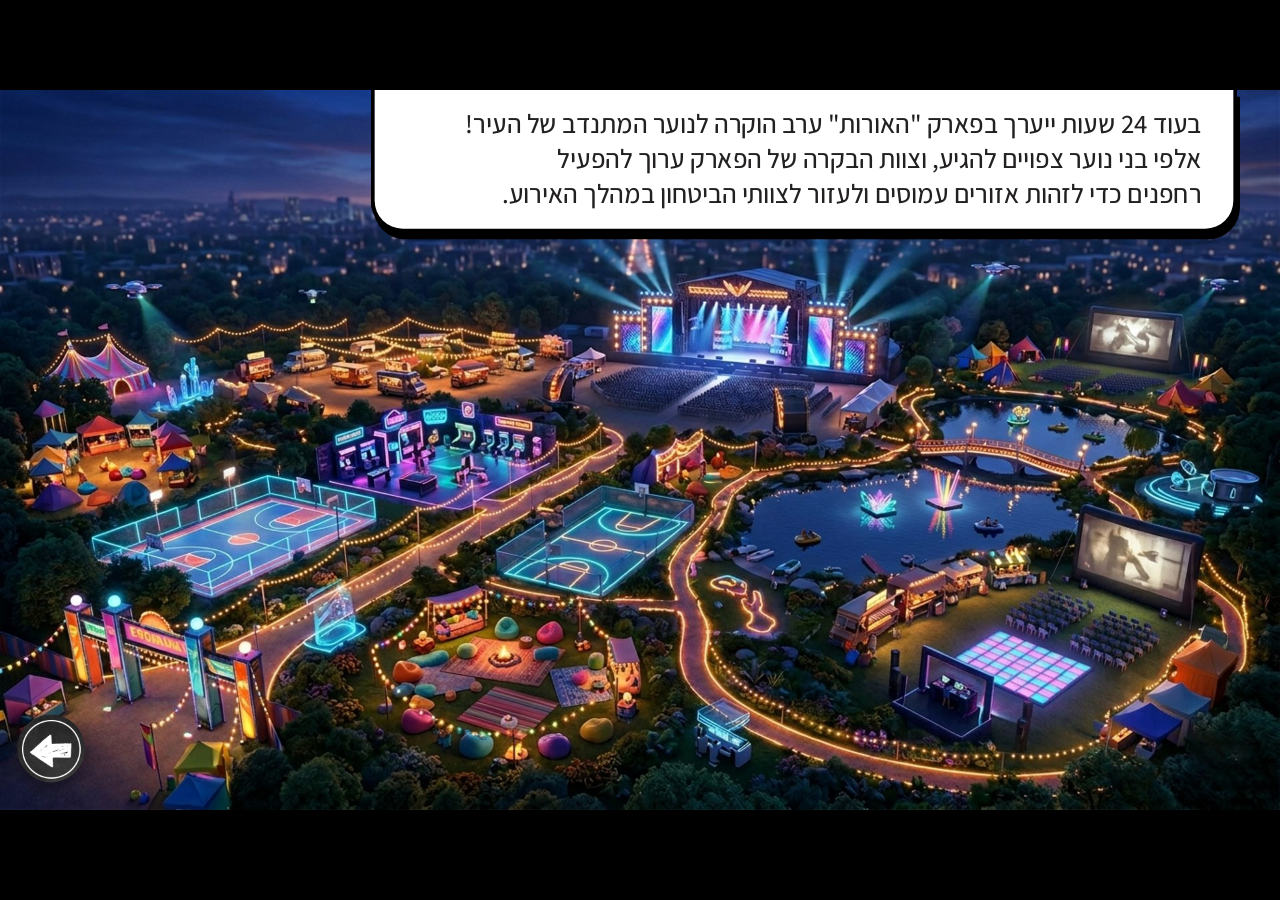
==== commit 4c7561e2: "Round of fixes: punctuated bigger captions, screen 2 bubble hides on play, red "זו טעות", screen 11 " ====
--- a/index.html
+++ b/index.html
@@ -49,17 +49,17 @@
     </video>
     <!-- Captions: the producer's SRT (מקורות וידאו/RAHFAN_PARK_PART1_V2.srt), same text and times; the video is trimmed to end 1.6 s after the last line. -->
     <div class="vcap-src" data-clear-after="31.54" hidden>
-      <span data-t="0.14" data-end="3.24">תגידי מה הסיכוי שהשנה נעבור את האירוע</span>
+      <span data-t="0.14" data-end="3.24">תגידי, מה הסיכוי שהשנה נעבור את האירוע</span>
       <span data-t="3.24" data-end="5.6">בלי מיליון בדיקות לכל רחפן?</span>
-      <span data-t="5.6" data-end="9.59">בערך כמו הסיכוי שנצא להפסקת קפה בזמן האירוע</span>
-      <span data-t="9.59" data-end="12.48">הבנתי. אז בואי נתחיל מהראשון</span>
-      <span data-t="12.48" data-end="15.14">מה אנחנו יודעים על הרחפן מדגם נץ?</span>
-      <span data-t="15.14" data-end="17.36">הוצאנו אותו ל-5 טיסות מבחן</span>
+      <span data-t="5.6" data-end="9.59">בערך כמו הסיכוי שנצא להפסקת קפה בזמן האירוע.</span>
+      <span data-t="9.59" data-end="12.48">הבנתי. אז בואי נתחיל מהראשון.</span>
+      <span data-t="12.48" data-end="15.14">מה אנחנו יודעים על הרחפן מדגם "נץ"?</span>
+      <span data-t="15.14" data-end="17.36">הוצאנו אותו ל-5 טיסות מבחן.</span>
       <span data-t="17.36" data-end="20.7">בכל טיסה בדקנו כמה תמונות הוא הספיק לצלם בזמן</span>
-      <span data-t="20.7" data-end="24.34">הרחיפה שלו, בערך אותו זמן שידרש ממנו באירוע</span>
-      <span data-t="24.34" data-end="26.78">מעולה. נתחיל לנתח את הנתונים</span>
+      <span data-t="20.7" data-end="24.34">הרחיפה שלו, בערך אותו זמן שידרש ממנו באירוע.</span>
+      <span data-t="24.34" data-end="26.78">מעולה. נתחיל לנתח את הנתונים,</span>
       <span data-t="26.78" data-end="29.44">ובהמשך נשווה אותם לשאר הרחפנים כדי</span>
-      <span data-t="29.44" data-end="31.54">להבין איפה כדאי לשבץ כל אחד</span>
+      <span data-t="29.44" data-end="31.54">להבין איפה כדאי לשבץ כל אחד.</span>
     </div>
     <div class="video-caption hidden"><p></p></div>
     <button class="play-btn-big" type="button" aria-label="הפעלת הסרטון"></button>
@@ -122,15 +122,15 @@
     </video>
     <!-- Captions: the producer's SRT (מקורות וידאו/RAHFAN_PARK_PART2_V2.srt), same text and times; the video is trimmed to end 1.6 s after the last line. -->
     <div class="vcap-src" data-clear-after="22.55" hidden>
-      <span data-t="1.58" data-end="3.52">אופס</span>
+      <span data-t="1.58" data-end="3.52">אופס!</span>
       <span data-t="5.35" data-end="6.09">מה קרה?</span>
       <span data-t="6.09" data-end="8.45">עברתי שוב על היומן של טיסות המבחן</span>
-      <span data-t="8.45" data-end="9.99">וגיליתי טעות בהקלדה</span>
-      <span data-t="9.99" data-end="12.85">בטיסה אחת נרשמו 120 תמונות</span>
-      <span data-t="12.85" data-end="16.79">אבל בפועל הרחפן צילם 145 תמונות</span>
-      <span data-t="16.79" data-end="18.41">זה דווקא נתון משמח</span>
-      <span data-t="18.41" data-end="20.51">אבל כדי לקבל החלטות נכונות</span>
-      <span data-t="20.51" data-end="22.55">חייבים לעבוד עם נתונים מדויקים</span>
+      <span data-t="8.45" data-end="9.99">וגיליתי טעות בהקלדה.</span>
+      <span data-t="9.99" data-end="12.85">בטיסה אחת נרשמו 120 תמונות,</span>
+      <span data-t="12.85" data-end="16.79">אבל בפועל הרחפן צילם 145 תמונות.</span>
+      <span data-t="16.79" data-end="18.41">זה דווקא נתון משמח.</span>
+      <span data-t="18.41" data-end="20.51">אבל כדי לקבל החלטות נכונות,</span>
+      <span data-t="20.51" data-end="22.55">חייבים לעבוד עם נתונים מדויקים.</span>
     </div>
     <div class="video-caption hidden"><p></p></div>
     <button class="play-btn-big" type="button" aria-label="הפעלת הסרטון"></button>
--- a/styles.css
+++ b/styles.css
@@ -27,7 +27,8 @@
   --fb-bg: #46494E;              /* feedback popup */
   --fb-text: #fcfafa;
   --fb-correct: #5BC27A;         /* "צדקת!" */
-  --fb-wrong: #C9A6F2;           /* retry / partial / wrong — never red */
+  --fb-wrong: #C9A6F2;           /* retry / partial — purple */
+  --fb-wrong-red: #FF6E6E;       /* "זו טעות" (final wrong): red, 3.4:1 on the grey box (large text) */
   --popup-bg: #FFF3C4;           /* help popup paper */
   --paper: #F3EBD8;              /* a table's paper card */
   --paper-line: #4E5A3E;         /* table lines */
@@ -206,11 +207,13 @@
 .fb-title { font-size: var(--fb-title-size); font-weight: 800; line-height: 1.3; }
 #feedback-popup.correct .fb-title { color: var(--fb-correct); }
 #feedback-popup.retry .fb-title, #feedback-popup.retryPartial .fb-title,
-#feedback-popup.partial .fb-title, #feedback-popup.wrong2 .fb-title { color: var(--fb-wrong); }
+#feedback-popup.partial .fb-title { color: var(--fb-wrong); }
+#feedback-popup.wrong2 .fb-title { color: var(--fb-wrong-red); }
 /* The icon is never the only signal — the title says the outcome in words. */
 .fb-icon { display: none; width: 36px; height: 36px; flex: 0 0 auto; background: center / contain no-repeat; }
 #feedback-popup.correct .fb-icon { display: inline-block; background-image: url('assets/images/ui-fb-correct.svg'); }
-#feedback-popup.wrong2 .fb-icon, #feedback-popup.partial .fb-icon { display: inline-block; background-image: url('assets/images/ui-fb-try.svg'); }
+#feedback-popup.partial .fb-icon { display: inline-block; background-image: url('assets/images/ui-fb-try.svg'); }
+#feedback-popup.wrong2 .fb-icon { display: inline-block; background-image: url('assets/images/ui-fb-wrong.svg'); }
 .fb-body p, .fb-body li { margin: 0 0 6px; font-size: var(--fb-size); font-weight: 400; line-height: 1.32; }
 
 /* Close X on a feedback box: only on a screen marked data-feedback-close, final feedback only. */
@@ -348,10 +351,10 @@
   padding-bottom: 90px; pointer-events: none;
 }
 .video-caption p {
-  margin: 0; max-width: 1400px; text-align: center;
+  margin: 0; max-width: 1700px; text-align: center;
   unicode-bidi: plaintext; white-space: pre-line;
   background: rgba(0,0,0,.75); color: #fff;
-  font-size: 34px; font-weight: 600; line-height: 1.4;
+  font-size: var(--text-size); font-weight: 600; line-height: 1.35;   /* the narration text size (40 px), was 34 */
   padding: 10px 24px; border-radius: 8px;
 }
 .play-btn-big {
@@ -775,11 +778,14 @@
    like the design's row of buttons. (The design is the older one-box question; the cards and boxes are the current mechanism.) */
 [data-sid="q6"] .q-text { top: 112px; right: 150px; width: 1580px; }
 [data-sid="q6"] .q-body, [data-sid="q6"] .q-instruction { margin-bottom: 8px; }
-[data-sid="q6"] .q-rows { position: absolute; right: 150px; top: 478px; width: 1580px; display: flex; justify-content: space-between; }
-[data-sid="q6"] .metric-row { position: relative; display: grid; grid-template-columns: 330px; grid-template-rows: 44px 88px 88px; row-gap: 8px; align-items: center; margin: 0; text-align: center; font-size: var(--text-size); font-weight: 700; }
+/* Equal air above and below the answer block (the label + box row): --q6-gap from the question text's last line (y 476) to the labels,
+   and the same --q6-gap from the boxes' bottom to the cards (labels 44 + 8 + boxes 88 = 140 px tall). */
+[data-sid="q6"] { --q6-gap: 40px; }
+[data-sid="q6"] .q-rows { position: absolute; right: 150px; top: calc(476px + var(--q6-gap)); width: 1580px; display: flex; justify-content: space-between; }
+[data-sid="q6"] .metric-row { position: relative; display: grid; grid-template-columns: 330px; grid-template-rows: 44px 88px; row-gap: 8px; align-items: center; margin: 0; text-align: center; font-size: var(--text-size); font-weight: 700; }
 [data-sid="q6"] .metric-row .dnd-slot { margin: 0; box-sizing: border-box; width: 330px; min-width: 330px; height: 88px; min-height: 88px; padding: 0; border-radius: 22px; }
 [data-sid="q6"] .dnd-chip { min-width: 325px; min-height: 84px; font-size: 40px; }
-[data-sid="q6"] .dnd-bank { position: absolute; right: 402px; top: 695px; width: 1075px; display: grid; grid-template-columns: 325px 325px 325px; column-gap: 50px; grid-auto-rows: 84px; margin: 0; min-height: 0; }
+[data-sid="q6"] .dnd-bank { position: absolute; right: 402px; top: calc(616px + 2 * var(--q6-gap)); width: 1075px; display: grid; grid-template-columns: 325px 325px 325px; column-gap: 50px; grid-auto-rows: 84px; margin: 0; min-height: 0; }
 [data-sid="q6"] .dnd-chip { width: 325px; }
 [data-sid="q6"] .dnd-chip[data-chip^="up"] { grid-area: 1 / 1; }
 [data-sid="q6"] .dnd-chip[data-chip^="dn"] { grid-area: 1 / 2; }
@@ -788,20 +794,22 @@
    the first one still in the bank, so after a card is dragged away the next one is already there underneath. */
 .dnd-chip.stack-behind, [data-dnd-stack] .dnd-chip.dragging { visibility: hidden; }
 [data-sid="q6"] .dnd-chip { align-self: end; justify-self: end; }
-/* The long explanation takes the whole left side (x 58-758, y 160-925, above the back arrow) and covers the card stacks, which are
-   locked by then; 40 / 50 px is the most that fits (was 34 / 46). The short retry box sits below the stacks, which are still needed. */
-#feedback-popup.fb-q6 { left: 190px; top: 732px; width: 1580px; min-height: 0; box-sizing: border-box; padding: 10px 36px 8px; }
+/* The explanation sits under the rows (which show the right cards first, "התשובה שלי" swaps in the learner's own) and covers the card
+   stacks, which are locked by then: from 16 px under the boxes (y 656) down to y 1046 in the white panel (foot 1062), full width up to the back arrow.
+   That box holds the title and five lines at 40 px (title 48 px), the most that fits (measured 351 of 356 px; 41 px overflows); was 33 / 44 px. */
+#feedback-popup.fb-q6 { left: 190px; top: 672px; width: 1580px; height: 374px; min-height: 0; box-sizing: border-box; padding: 10px 36px 8px; }
 #feedback-popup.fb-q6.show:not(.retry) { display: flex; flex-direction: column; justify-content: center; }
-#feedback-popup.fb-q6 .fb-title { font-size: 44px; }
-#feedback-popup.fb-q6 .fb-body p { font-size: 33px; margin-bottom: 2px; }
+#feedback-popup.fb-q6 .fb-title { font-size: 48px; }
+#feedback-popup.fb-q6 .fb-body p { font-size: 40px; margin-bottom: 2px; }
 [data-sid="q6"].dnd-locked .dnd-bank { visibility: hidden; }   /* the cards are not needed once the answer is final; the explanation takes their row */
-#feedback-popup.fb-q6.retry { left: 560px; top: 850px; width: 800px; min-height: 0; padding: 24px 36px 20px; }
+#feedback-popup.fb-q6.retry { left: 560px; top: 850px; width: 800px; height: auto; min-height: 0; padding: 24px 36px 20px; }
 #feedback-popup.fb-q6.retry .fb-body p { font-size: 40px; }
 [data-sid="q6"] .dnd-slot .dnd-chip { transform: none; }   /* a card dropped on a row sits squarely in it, not offset like a card in the stack */
 /* A card in a row fills the row exactly, so an outline drawn on the card IS the shape of the box (no gap, nothing bigger). */
 [data-sid="q6"] .dnd-slot .dnd-chip { width: 100%; height: 100%; min-width: 0; min-height: 0; padding: 4px 10px; }
-/* Final state (data-dnd-final="compare"): the learner's own cards stay, outlined thick in green (right) or red (wrong), each followed
-   by a round check or cross; a wrong row also shows the right card in a second column. The slot's own border is off. */
+/* Final state (data-dnd-final="compare"): the rows show the right cards first (green, checks); "התשובה שלי" in the feedback swaps in
+   the learner's own cards, outlined thick in green (right) or red (wrong) with a round check or cross. Never both at once.
+   The slot's own border is off. */
 [data-sid="q6"] .dnd-slot.correct, [data-sid="q6"] .dnd-slot.wrong { border: 2px solid transparent; }
 [data-sid="q6"] .dnd-slot.correct .dnd-chip { border: 8px solid var(--opt-correct); }
 [data-sid="q6"] .dnd-slot.wrong .dnd-chip { border: 8px solid var(--opt-wrong); }
@@ -811,10 +819,6 @@
 [data-sid="q6"] .dnd-mark::after { content: ''; position: absolute; inset: 15px; background: #fff;
   -webkit-mask: var(--mark-check) center / contain no-repeat; mask: var(--mark-check) center / contain no-repeat; }
 [data-sid="q6"] .dnd-mark.no::after { -webkit-mask-image: var(--mark-x); mask-image: var(--mark-x); }
-[data-sid="q6"] .dnd-fix { box-sizing: border-box; width: 330px; height: 88px; display: flex; align-items: center; justify-content: center;
-  padding: 4px 10px; border: 8px solid var(--opt-correct); border-radius: 22px; color: #1A1A1A; font-size: 40px; font-weight: 700;
-  background: linear-gradient(180deg, #DCE5F0 0%, #B3C1D5 45%, #8E9FB9 100%);
-  box-shadow: inset 0 3px 3px rgba(255,255,255,.75), 0 3px 5px rgba(40,60,90,.35); }
 /* ---- 12 · park-lights ---- */
 /* the clip is the whole 1920x1080 frame, shown only through the window glass (the monitor, sill and desk stay as in the picture) */
 [data-sid="park-lights"] .fx-lightsclip { left: 0; top: 0; width: 1920px; height: 1080px; overflow: hidden;
@@ -874,9 +878,8 @@
 .eq-line { text-align: right; }
 [data-sid="q5"] .eq-line { text-align: center; }
 
-/* columns, from the label: check or cross | the learner's card | the right card (only on a wrong row); explicit so an empty column keeps its place */
+/* a row: the label above, the box (with its check / cross badge) under it */
 [data-sid="q6"] .metric-row .dnd-slot { grid-row: 2; }
-[data-sid="q6"] .metric-row .dnd-fix { grid-row: 3; }   /* the right card, under the learner's card, only on a wrong row */
 [data-sid="q1"] .q-fill { display: grid; grid-template-columns: 440px 298px; justify-content: start; }
 [data-sid="q1"] .q-instruction + .q-fill { margin-top: 48px; }   /* the two typed answers sit lower, clear of the question text */
 
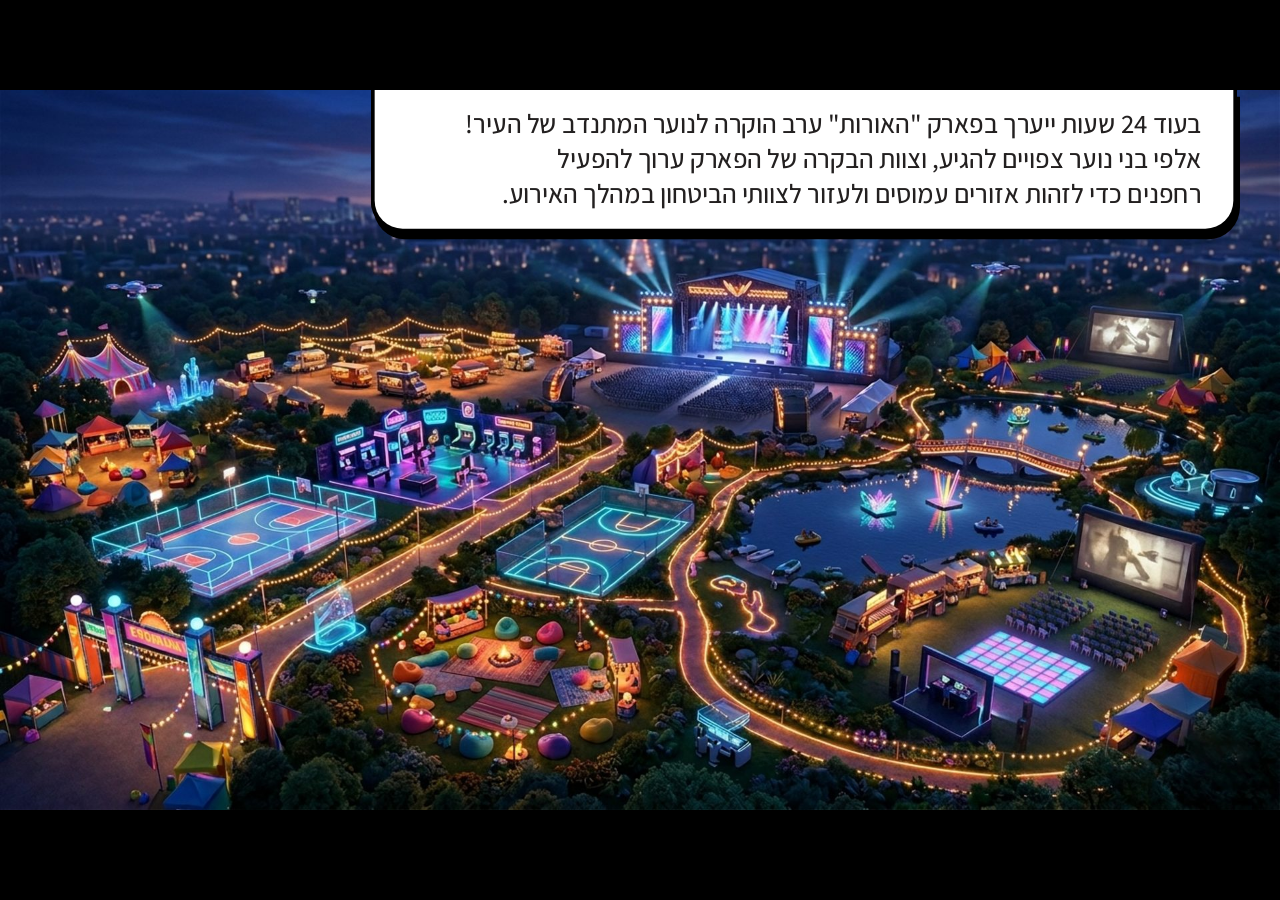
==== commit 957ea38f: "SME round 2026-11-24: control-center applet with three drones, screen 3 wording - Control-center app" ====
--- a/index.html
+++ b/index.html
@@ -81,7 +81,7 @@
     <div class="applet-frame q-applet"><iframe src="assets/app/q1-sort.html?v=2" title="יישומון: סידור מספרי התמונות מהקטן לגדול" scrolling="no"></iframe></div>
     <div class="q-text">
       <p class="q-body">1. ליהי וארז רוצים לחשב את החציון ואת הטווח של התמונות, כדי להבין מהן היכולות של הרחפן מדגם "נץ".</p>
-      <p class="q-body">ביומן הטיסות מופיע מספר התמונות שהוא צילם בכל טיסה.</p>
+      <p class="q-body">ביומן הטיסות מופיע מספר התמונות שהרחפן צילם בכל טיסה.</p>
       <p class="q-instruction">גררו את הנתונים מהקטן לגדול, והקלידו את הטווח ואת החציון.</p>
       <p class="q-fill">הטווח של מספר התמונות: <span class="q-input" data-answer="30" data-match="value"><input class="q-in" inputmode="numeric" aria-label="הטווח של מספר התמונות"></span></p>
       <p class="q-fill">החציון של מספר התמונות: <span class="q-input" data-answer="125" data-match="value"><input class="q-in" inputmode="numeric" aria-label="החציון של מספר התמונות"></span></p>
@@ -403,7 +403,7 @@
   <img class="screen-bg" src="assets/images/control-center-bg.jpg" alt="">
   <div class="narration-banner"><p>לחצו על מסך המחשב, קחו שליטה על מרכז הבקרה ועזרו לארז וליהי להשלים את המשימה.</p></div>
   <!-- A click on the monitor grows it to full screen (HOOKS['control-center']); the arrow waits for APPLET_DONE from the applet (slide 28 notes). -->
-  <div class="applet-frame monitor-frame"><iframe src="assets/app/control-center.html?v=3" title="יישומון: מרכז הבקרה של הפארק"></iframe><button class="monitor-open" type="button" aria-label="לחצו כדי להגדיל את מסך מרכז הבקרה"></button></div>
+  <div class="applet-frame monitor-frame"><iframe src="assets/app/control-center.html?v=4" title="יישומון: מרכז הבקרה של הפארק"></iframe><button class="monitor-open" type="button" aria-label="לחצו כדי להגדיל את מסך מרכז הבקרה"></button></div>
   <button class="nav-btn nav-prev" type="button" aria-label="חזרה"></button>
   <button class="nav-btn nav-next hidden" type="button" aria-label="המשך"></button>
 </section>
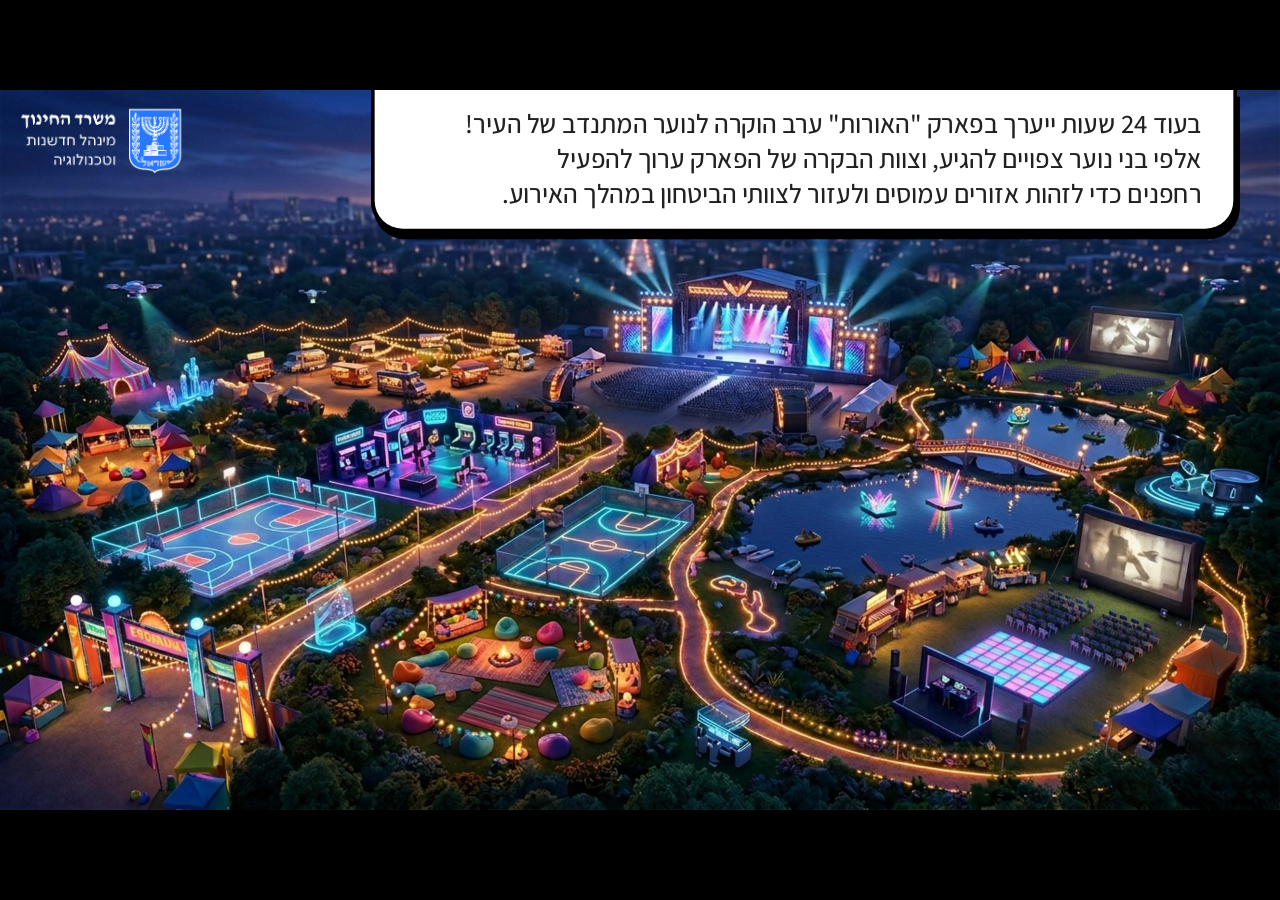
==== commit 45c1417e: "Ministry of Education logo on the opening screen (official file, per the skill's logo rules) Co-Auth" ====
--- a/index.html
+++ b/index.html
@@ -35,6 +35,7 @@
   <img class="fx fx-lt fx-lt-warm1" src="assets/images/intro-fx-warm1.png" alt="">
   <img class="fx fx-lt fx-lt-warm2" src="assets/images/intro-fx-warm2.png" alt="">
   <img class="fx fx-lt fx-lt-warm3" src="assets/images/intro-fx-warm3.png" alt="">
+  <div class="moe-logo moe-logo--left"><img src="assets/images/logos/logo-moe-white-on-blue.png" alt="משרד החינוך, מינהל חדשנות וטכנולוגיה"></div>
   <div class="narration-banner"><p>בעוד 24 שעות ייערך בפארק "האורות" ערב הוקרה לנוער המתנדב של העיר!</p><p>אלפי בני נוער צפויים להגיע, וצוות הבקרה של הפארק ערוך להפעיל רחפנים כדי לזהות אזורים עמוסים ולעזור לצוותי הביטחון במהלך האירוע.</p></div>
   <button class="nav-btn nav-next hidden" type="button" aria-label="המשך"></button>
 </section>
@@ -186,7 +187,7 @@
     <p>מהו המספר שנמצא באמצע הסדרה? ומה מתקבל כשנחלק את סכום כל הנתונים ב-5?</p>
   </div>
   <div class="q-card">
-    <div class="applet-frame q-applet"><iframe src="assets/app/q3-sort.html?v=2" title="יישומון: סידור מספרי התמונות מהקטן לגדול, אחרי התיקון" scrolling="no"></iframe></div>
+    <div class="applet-frame q-applet"><iframe src="assets/app/q3-sort.html?v=3" title="יישומון: סידור מספרי התמונות מהקטן לגדול, אחרי התיקון" scrolling="no"></iframe></div>
     <div class="q-text">
       <p class="q-body">3. ארז העלה מחשבה מעניינת:</p>
       <p class="q-body">"נראה לי שבסדרת הנתונים המתוקנת, הממוצע והחציון שווים זה לזה!".</p>
@@ -403,7 +404,7 @@
   <img class="screen-bg" src="assets/images/control-center-bg.jpg" alt="">
   <div class="narration-banner"><p>לחצו על מסך המחשב, קחו שליטה על מרכז הבקרה ועזרו לארז וליהי להשלים את המשימה.</p></div>
   <!-- A click on the monitor grows it to full screen (HOOKS['control-center']); the arrow waits for APPLET_DONE from the applet (slide 28 notes). -->
-  <div class="applet-frame monitor-frame"><iframe src="assets/app/control-center.html?v=4" title="יישומון: מרכז הבקרה של הפארק"></iframe><button class="monitor-open" type="button" aria-label="לחצו כדי להגדיל את מסך מרכז הבקרה"></button></div>
+  <div class="applet-frame monitor-frame"><iframe src="assets/app/control-center.html?v=5" title="יישומון: מרכז הבקרה של הפארק"></iframe><button class="monitor-open" type="button" aria-label="לחצו כדי להגדיל את מסך מרכז הבקרה"></button></div>
   <button class="nav-btn nav-prev" type="button" aria-label="חזרה"></button>
   <button class="nav-btn nav-next hidden" type="button" aria-label="המשך"></button>
 </section>
@@ -440,6 +441,8 @@
   <div class="q-overlay"></div>
   <div class="q-panel"></div>
   <button class="help-btn" type="button" data-popup="help-q7">עזרה</button>
+  <button class="narr-btn" type="button" aria-label="השמעת הקריינות" aria-pressed="false"></button>
+  <audio class="narr-audio" preload="none" src="assets/audio/screen15_narration.mp3"></audio>
   <div class="popup-src" id="help-q7" hidden>
     <p>חשבו איזה מדד סטטיסטי מחלק את הנתונים בדיוק לשני חצאים, כך שנוכל לדעת בוודאות מה קורה <span class="nb">ב-<span class="ltr">50%</span></span> "העליונים" של הטיסות?</p>
     <p>האם זה הממוצע, הטווח או החציון?</p>
@@ -483,7 +486,7 @@
 
 <!-- ================= SCREEN 16 — סיום: פסטיבל משפחות (שקפים 32-33) ================= -->
 <section class="screen" data-screen="16" data-sid="finish" data-type="finish" tabindex="-1">
-  <img class="screen-bg" src="assets/images/finish-bg.jpg" alt="">
+  <video class="screen-bg finish-vid" muted loop playsinline preload="auto" disablepictureinpicture aria-hidden="true" poster="assets/images/finish-bg.jpg" src="assets/videos/finish-festival.mp4"></video>
   <img class="fx fx-drone" src="assets/images/finish-drone.png" alt="">
   <p class="sr-only">אנימציה: רחפן מרחף מעל פסטיבל משפחות בפארק, ברקע נשמעים קולות ההופעה והקהל, ומעליהם נשמע קול הרחפן.</p>
   <div class="narration-banner"><p>אחרי שהרחפן מדגם "נץ" הוכיח את עצמו בטיסות המבחן, הוא כבר יצא למשימה הבאה!</p><p>הפעם הוא מרחף מעל פסטיבל משפחות, ועוזר לשמור על בטיחות המשתתפים.</p></div>
@@ -507,11 +510,14 @@
   <button class="fb-mine" id="fb-mine" type="button" aria-pressed="false" hidden>התשובה שלי</button>
 </div>
 
-<!-- The end of the lomda: the finish popup's X (or Escape) shows this dark screen, which sends the learner back to the
-     Moodle (script.js: showReturnScreen). The wording is the approved house text; "העמוד הבא" must be the label of the
-     Moodle quiz's next-page button. -->
+<!-- The end of the lomda: the finish popup's X (or Escape) shows this dark screen, which sends the learner back to the Moodle (script.js: showReturnScreen).
+     The wording and the logo (assets/images/moodle-logo-white.svg) are the approved ending (Hebrew and Arabic). -->
 <div id="final-return" role="dialog" aria-modal="true" aria-labelledby="final-return-text" tabindex="-1" hidden>
-  <p id="final-return-text">כעת חזרו אל המודל,<br>לחצו על הכפתור "העמוד הבא"<br>וענו על השאלות.</p>
+  <div class="return-stage">
+    <p id="final-return-text" class="return-text">עכשיו סוגרים את הלומדה<br>וחוזרים לענות על שאלות ב-<img class="return-moodle-logo" src="assets/images/moodle-logo-white.svg" alt="Moodle"></p>
+    <button class="return-close" type="button">סגירת הלומדה</button>
+    <p class="return-hint" hidden>אפשר לסגור את החלון הזה.</p>
+  </div>
 </div>
 
 <div id="img-zoom-modal" role="dialog" aria-modal="true" aria-label="תצוגה מוגדלת" tabindex="-1">
--- a/styles.css
+++ b/styles.css
@@ -892,6 +892,17 @@
 .sound-btn.is-off { background-image: url('assets/images/ui-sound-off.svg'), url('assets/images/ui-btn-round.png'); }
 .sound-btn:hover { filter: drop-shadow(0px 6px 10px rgba(0,0,0,0.38)) brightness(1.25); }
 
+/* Narration button of a question screen (15): the same round skin and speaker as the sound button, under the help button
+   at the top left of the panel; a pause mark while the voice plays. */
+.narr-btn {
+  position: absolute; left: 72px; top: 172px; width: 84px; height: 84px; padding: 0; border: none; z-index: 14;
+  background: url('assets/images/ui-sound.svg') center / 44% no-repeat, url('assets/images/ui-btn-round.png') center / contain no-repeat;
+  filter: drop-shadow(0px 6px 10px rgba(0,0,0,0.38)); cursor: pointer;
+}
+.narr-btn.playing { background-image: url('assets/images/ui-sound-pause.svg'), url('assets/images/ui-btn-round.png'); background-size: 38%, contain; }
+.narr-btn:hover { filter: drop-shadow(0px 6px 10px rgba(0,0,0,0.38)) brightness(1.25); }
+.narr-btn:focus-visible { outline: 4px solid #fff; outline-offset: 4px; }
+
 /* ---- party: gather, flash, phone rises, photo flies into the post, likes ---- */
 .screen[data-sid="party"] { background: #150f26; }
 /* The video (the young people arrive and huddle) plays on entry; when it ends, script.js adds .party-go
@@ -923,8 +934,22 @@
 #final-return { position: absolute; inset: 0; z-index: 400; }
 #final-return[hidden] { display: none; }
 #final-return:focus { outline: none; }
-#final-return { display: flex; align-items: center; justify-content: center; background: #000; color: #fff; text-align: center; }
-#final-return p { margin: 0; width: 1700px; font-size: 82px; line-height: 1.5; font-weight: 700; }
+#final-return { background: #000; color: #fff; text-align: center; }
+.return-stage { position: absolute; inset: 0; padding: 0 120px; display: flex; flex-direction: column; gap: 80px; align-items: center; justify-content: center; }
+.return-text { margin: 0; text-align: center; font-size: 84px; line-height: 1.4; font-weight: 700; color: #fff; }
+.return-moodle-logo { position: static; display: inline-block; height: 0.85em; width: auto; margin-inline-start: 0.25em; vertical-align: -0.1em; }
+.return-close { padding: 18px 54px; border-radius: 14px; border: 3px solid #fff; background: #fff; color: #000; font: inherit; font-size: 46px; font-weight: 700; cursor: pointer; }
+.return-close:hover { background: #d9d9d9; }
+.return-close:focus-visible { outline: 4px solid #ffcc00; outline-offset: 6px; }
+.return-hint { margin: 0; text-align: center; font-size: 44px; color: #fff; }
+.return-hint[hidden] { display: none; }
 
 /* a prefix and its number stay on one line ("מ-50%") */
 .nb { white-space: nowrap; }
+
+/* The Ministry of Education logo on the opening screen (the skill's .moe-logo; references/logo.md). */
+.moe-logo { position: absolute; top: 28px; right: 32px; z-index: 3; width: 240px; }
+.moe-logo img { display: block; width: 100%; height: auto; }
+.moe-logo--card { box-sizing: content-box; padding: 22px 34px; border-radius: 28px;
+  background: radial-gradient(ellipse at center, rgba(255,255,255,.92) 0%, rgba(255,255,255,.6) 65%, rgba(255,255,255,0) 100%); }
+.moe-logo--left { right: auto; left: 32px; }
